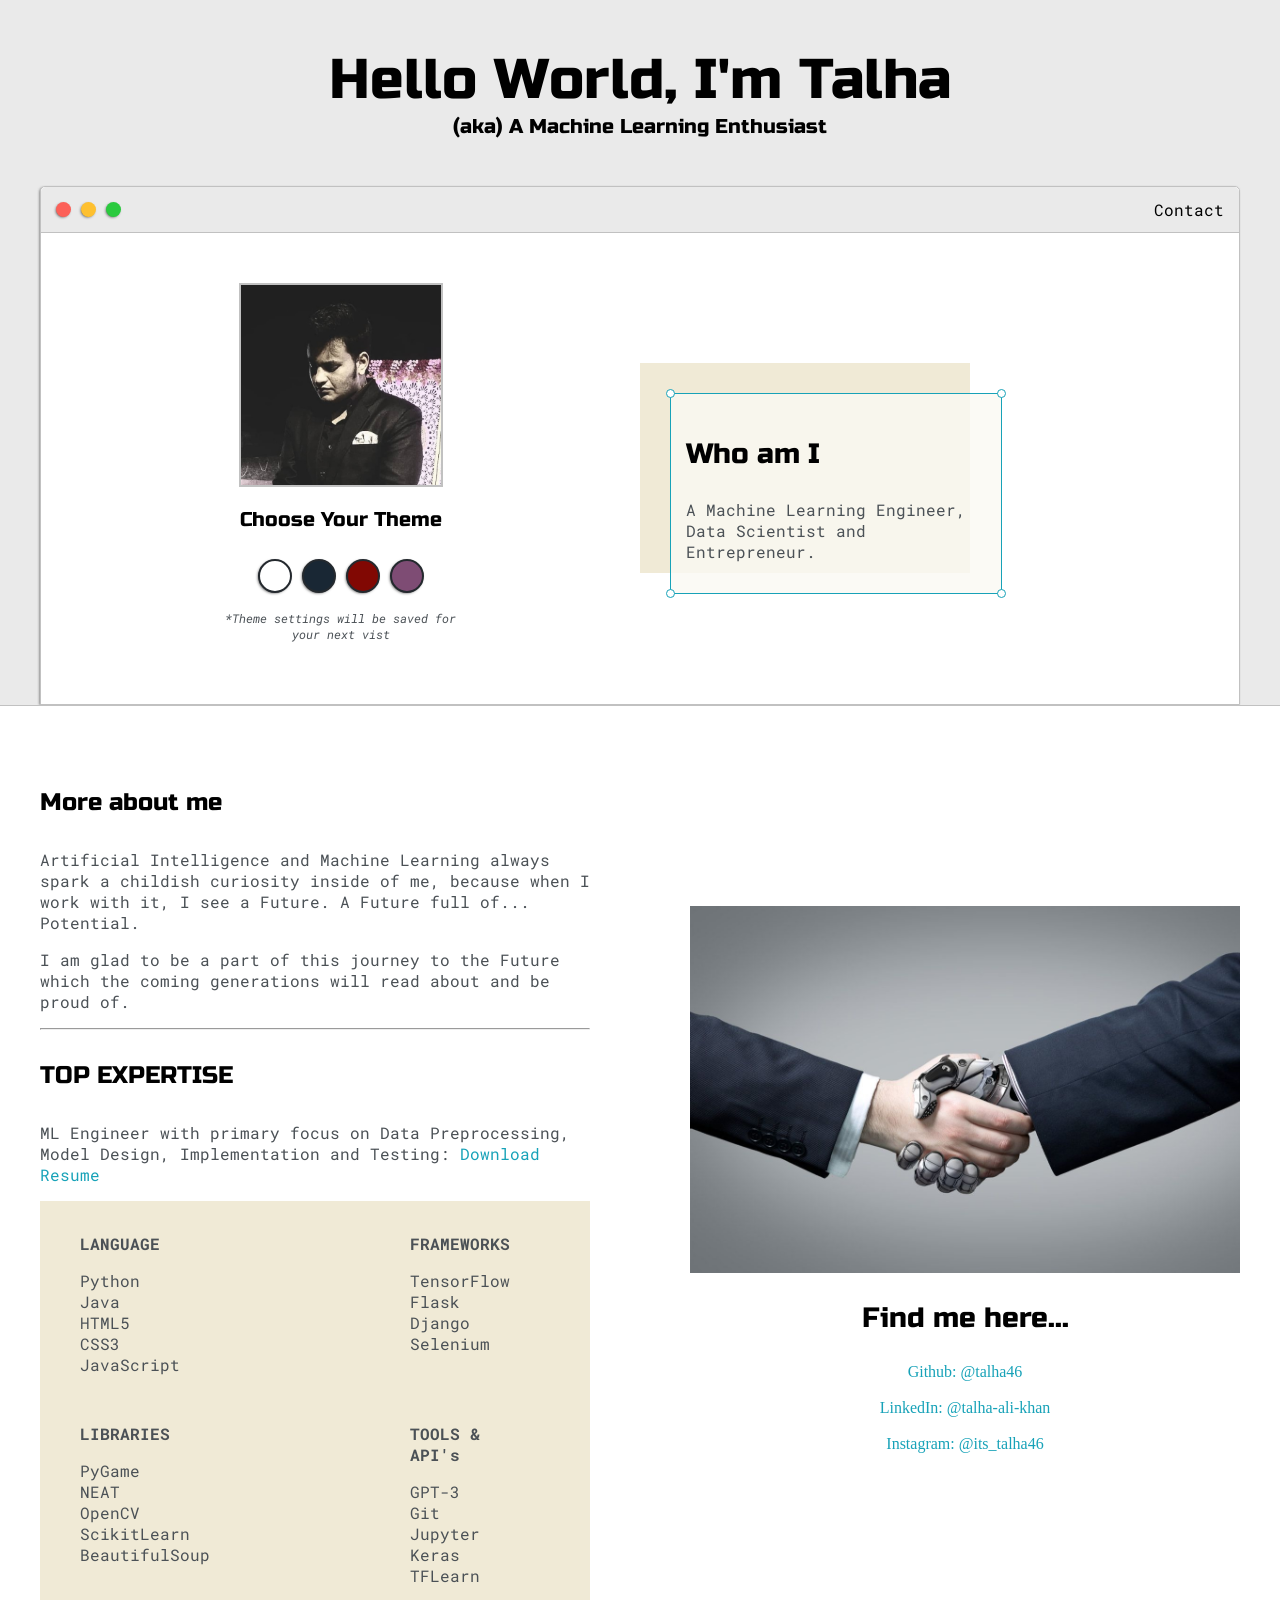
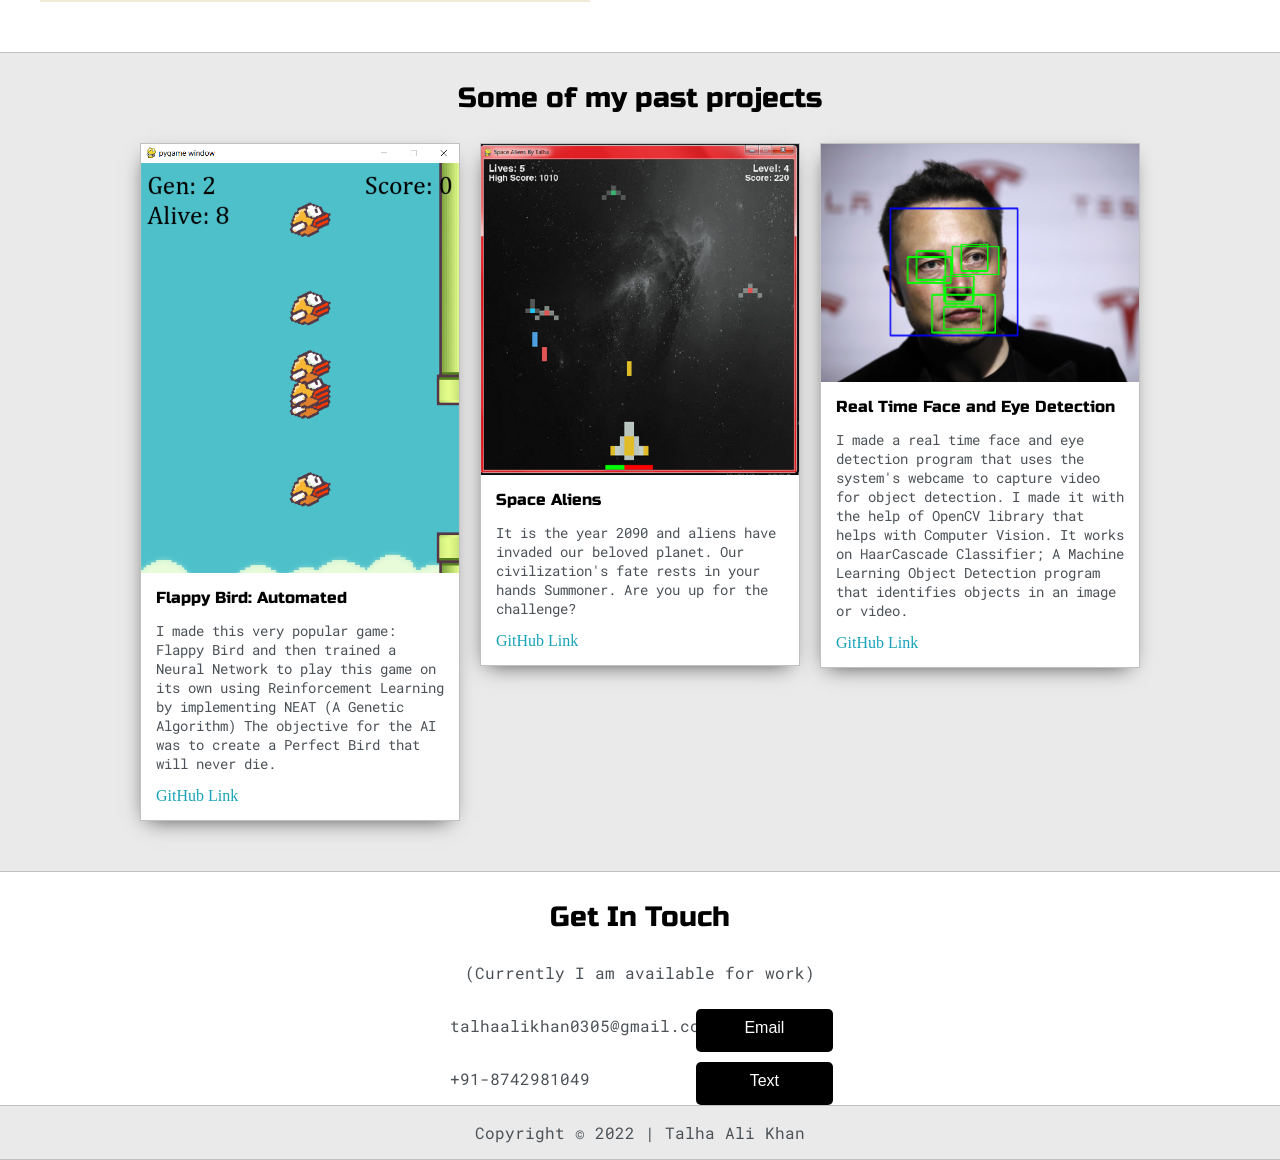
==== index.html @ c2c53c69 "Update index.html" ====
<!DOCTYPE html>
<html>
	<head>
		<title>Talha | Portfolio</title>

		<link rel="icon" href="img/profilepic2.jpeg" type="image/icon" />

		<meta
			name="viewport"
			content="width=device-width, initial-scale=1, maximum-scale=1, minimum-scale=1"
		/>

		<link
			href="https://fonts.googleapis.com/css2?family=Russo+One&display=swap"
			rel="stylesheet"
		/>

		<link
			href="https://fonts.googleapis.com/css2?family=Roboto+Mono:wght@500&family=Russo+One&display=swap"
			rel="stylesheet"
		/>

		<link rel="stylesheet" type="text/css" href="default.css" />
		<link id="theme-style" rel="stylesheet" type="text/css" href="" />
	</head>
	<body>
		<section class="s1">
			<div class="main-container">
				<div class="greeting-wrapper">
					<h1>
						Hello World, I'm Talha
						<!-- <img src="wave.gif" alt="Wave Emoji" width="22.5px" /> -->
						<div style="font-size: 20px">(aka) A Machine Learning Enthusiast</div>
					</h1>
				</div>

				<div class="intro-wrapper">
					<div class="nav-wrapper">
						<a href="index.html">
							<div class="dots-wrapper">
								<div id="dot-1" class="browser-dot"></div>
								<div id="dot-2" class="browser-dot"></div>
								<div id="dot-3" class="browser-dot"></div>
							</div>
						</a>

						<ul id="navigation">
							<li><a href="index.html#contact">Contact</a></li>
						</ul>
					</div>

					<div class="left-column">
						<img id="profile_pic" src="img/profilepic2.jpeg" />
						<h5 style="text-align: center; line-height: 0">
							Choose Your Theme
						</h5>

						<div id="theme-options-wrapper">
							<div data-mode="light" id="light-mode" class="theme-dot"></div>
							<div data-mode="blue" id="blue-mode" class="theme-dot"></div>
							<div data-mode="green" id="green-mode" class="theme-dot"></div>
							<div data-mode="purple" id="purple-mode" class="theme-dot"></div>
						</div>

						<p id="settings-note">
							*Theme settings will be saved for<br />your next vist
						</p>
					</div>

					<div class="right-column">
						<div id="preview-shadow">
							<div id="preview">
								<div id="corner-tl" class="corner"></div>
								<div id="corner-tr" class="corner"></div>
								<h3>Who am I</h3>
								<p>
									A Machine Learning Engineer, Data Scientist and Entrepreneur.
								</p>
								<div id="corner-br" class="corner"></div>
								<div id="corner-bl" class="corner"></div>
							</div>
						</div>
					</div>
				</div>
			</div>
		</section>

		<section class="s2">
			<div class="main-container">
				<div class="about-wrapper">
					<div class="about-me">
						<h4>More about me</h4>

						<p>
							Artificial Intelligence and Machine Learning always spark a childish curiosity inside of me, because when I work with it, I see a Future. A Future full of... Potential.
						</p>

						<p>
							I am glad to be a part of this journey to the Future which the coming generations will read about and be proud of.
						</p>

						<hr />

						<h4>TOP EXPERTISE</h4>

						<p>
							ML Engineer with primary focus on Data Preprocessing, Model Design, Implementation and Testing:
							<a target="_blank" href="Talha Ali Khan Resume.pdf">Download Resume</a>
						</p>

						<div id="skills">
							<ul>
								<p><b>LANGUAGE</b></p>
								<li>Python</li>
                                <li>Java</li>
                                <li>HTML5</li>
                                <li>CSS3</li>
                                <li>JavaScript</li>
							</ul>

							<br />

							<ul>
								<p><b>FRAMEWORKS</b></p>
								<li>TensorFlow</li>
                                <li>Flask</li>
                                <li>Django</li>
								<li>Selenium</li>
							</ul>

							<br />

							<ul>
								<p><b>LIBRARIES</b></p>
								<li>PyGame</li>
                                <li>NEAT</li>
                                <li>OpenCV</li>	
								<li>ScikitLearn</li>
								<li>BeautifulSoup</li>
							</ul>

							<br />

							<ul>
								<p><b>TOOLS & API's</b></p>
								<li>GPT-3</li>
								<li>Git</li>
								<li>Jupyter</li>
								<li>Keras</li>
                                <li>TFLearn</li>
							</ul>
						</div>
					</div>

					<div class="social-links">
						<img id="social_img" src="img/coverpic1.jpg" />
						<h3>Find me here...</h3>

						<a
							target="_blank"
							href="https://github.com/gorillacodes"
							>Github: @talha46</a
						>
						<br />
						<a
							target="_blank"
							href="https://www.linkedin.com/in/talha-ali-khan-b175851a1"
							>LinkedIn: @talha-ali-khan</a
						>
						<br />
						<a target="_blank" href="https://instagram.com/its_talha46"
							>Instagram: @its_talha46</a
						>
						<!-- <br />
						<a target="_blank" href="https://github.com/ahmar46"
							>Github: @ahmar46</a
						>
						<br />
						<a target="_blank" href="https://codepen.io/ahmar46"
							>CodePen: @ahmar46</a
						> -->
					</div>
				</div>
			</div>
		</section>

		<section class="s1">
			<div class="main-container">
				<h3 style="text-align: center">Some of my past projects</h3>

				<div class="post-wrapper">
					<div class="post">
						<img class="thumbnail" src="img/flappyainew.png" />
						<div class="post-preview">
							<h6 class="post-title">Flappy Bird: Automated</h6>
							<p class="post-intro">
								I made this very popular game: Flappy Bird and then trained a Neural Network to play this game
								on its own using Reinforcement Learning by implementing NEAT (A Genetic Algorithm) The objective 
								for the AI was to create a Perfect Bird that will never die.
							</p>
							<a href="https://github.com/gorillacodes/Flappy-Bird-Automated" target="_blank"
								>GitHub Link</a
							>
						</div>
					</div>

					<div>
						<div class="post">
							<img class="thumbnail" src="img/SpaceAliens.png" />
							<div class="post-preview">
								<h6 class="post-title">Space Aliens</h6>
								<p class="post-intro">
									It is the year 2090 and aliens have invaded our beloved planet. Our civilization's fate
									rests in your hands Summoner. Are you up for the challenge?
								</p>
								<a
									href="https://github.com/gorillacodes/SpaceAliens"
									target="_blank"
									>GitHub Link</a
								>
							</div>
						</div>
					</div>

					<div>
						<div>
							<div class="post">
								<img class="thumbnail" src="img/facedetect.png" />
								<div class="post-preview">
									<h6 class="post-title">Real Time Face and Eye Detection</h6>
									<p class="post-intro">
										I made a real time face and eye detection program that uses the system's webcame to capture video for object detection.
										I made it with the help of OpenCV library that helps with Computer Vision. 
										It works on HaarCascade Classifier; A Machine Learning Object Detection program that identifies 
										objects in an image or video.

									</p>
									<a href="https://github.com/gorillacodes/FaceDetection" target="_blank"
										>GitHub Link</a
									>
								</div>
							</div>
						</div>
					</div>
					<!-- <div class="post">
						<img class="thumbnail" src="images/FireGram1.png" />
						<div class="post-preview">
							<h6 class="post-title">FireGram</h6>
							<p class="post-intro">
								A photo Gallery Website created by me. Basically, it is an
								Instagram-like photo gallery app, made by using Reactjs &
								Firebase as it's backend, in which anyone can upload pictures.
							</p>
							<a href="https://firegram-proto.netlify.app" target="_blank"
								>View Project</a
							>
						</div>
					</div> -->
				</div>
			</div>
		</section>

		<section class="s2">
			<div class="main-container">
				<h3 style="text-align: center">Get In Touch</h3>
				<p class="bottom-line" style="text-align: center">
					(Currently I am available for work)
				</p>

				<!-- <form id="contact-form">
					<a name="contact"></a>

					<label>Name</label>
					<input class="input-field" type="text" name="name" />

					<label>Subject</label>
					<input class="input-field" type="text" name="subject" />

					<label>Email</label>
					<input class="input-field" type="text" name="email" />

					<label>Message</label>
					<textarea class="input-field" name="message"></textarea> 
				</form> -->
			</div>
			<div class="connects">
				<a name="contact" />
				<p id="visit-link" style="text-align: left">
					talhaalikhan0305@gmail.com
				</p>
				<a id="submit-btn" href="mailto:talhaalikhan0305@gmail.com">Email</a>

				<p id="visit-link" style="text-align: left">+91-8742981049</p>
				<a id="submit-btn2" href="tel:+91-8178637806">Text</a>
			</div>
		</section>

		<footer class="s1" id="footer">
			<p>Copyright &copy; 2022 | Talha Ali Khan</p>
		</footer>

		<script type="text/javascript" src="script.js"></script>
	</body>
</html>
---- default.css ----
:root {
	--mainColor: #eaeaea;
	--secondaryColor: #fff;

	--borderColor: #c1c1c1;

	--mainText: black;
	--secondaryText: #4b5156;

	--themeDotBorder: #24292e;

	--previewBg: rgb(251, 249, 243, 0.8);
	--previewShadow: #f0ead6;

	--buttonColor: black;
}

html,
body {
	padding: 0;
	margin: 0;
	scroll-behavior: smooth;
}

body * {
	transition: 0.3s;
}

h1,
h2,
h3,
h4,
h5,
h6,
strong {
	color: var(--mainText);
	font-family: 'Russo One', sans-serif;
	font-weight: 500;
}

p,
li,
span,
label,
input,
textarea {
	color: var(--secondaryText);
	font-family: 'Roboto Mono', monospace;
}

a {
	text-decoration: none;
	color: #17a2b8;
}

ul {
	list-style: none;
}

h1 {
	font-size: 56px;
}
h2 {
	font-size: 36px;
}
h3 {
	font-size: 28px;
}
h4 {
	font-size: 24px;
}
h5 {
	font-size: 20px;
}
h6 {
	font-size: 16px;
}

.s1 {
	background-color: var(--mainColor);
	border-bottom: 1px solid var(--borderColor);
	overflow: auto;
}

.s2 {
	background-color: var(--secondaryColor);
	border-bottom: 1px solid var(--borderColor);
	overflow: auto;
}

.main-container {
	width: 1200px;
	margin: 0 auto;
}

.greeting-wrapper {
	display: grid;
	text-align: center;
	align-content: center;
	min-height: 10em;
}

.intro-wrapper {
	background-color: var(--secondaryColor);
	border: 1px solid var(--borderColor);
	border-radius: 5px 5px 0 0;

	-webkit-box-shadow: -1px 1px 3px -1px rgba(0, 0, 0, 0.75);
	-moz-box-shadow: -1px 1px 3px -1px rgba(0, 0, 0, 0.75);
	box-shadow: -1px 1px 3px -1px rgba(0, 0, 0, 0.75);

	display: grid;
	grid-template-columns: 1fr 1fr;
	grid-template-areas:
		'nav-wrapper nav-wrapper'
		'left-column right-column';
}

.nav-wrapper {
	border-radius: 5px 5px 0 0;
	grid-area: nav-wrapper;
	border-bottom: 1px solid var(--borderColor);
	display: flex;
	justify-content: space-between;
	align-items: center;
	background-color: var(--mainColor);
}

#navigation a {
	color: var(--mainText);
}

#navigation {
	margin: 0;
	padding: 10px;
}

#navigation li {
	display: inline-block;
	margin-right: 5px;
	margin-left: 5px;
}

.dots-wrapper {
	display: flex;
	padding: 10px;
}

#dot-1 {
	background-color: #fc6058;
}

#dot-2 {
	background-color: #fec02f;
}

#dot-3 {
	background-color: #2aca3e;
}

.browser-dot {
	background-color: black;
	height: 15px;
	width: 15px;
	border-radius: 50%;
	margin: 5px;

	-webkit-box-shadow: -1px 1px 3px -1px rgba(0, 0, 0, 0.75);
	-moz-box-shadow: -1px 1px 3px -1px rgba(0, 0, 0, 0.75);
	box-shadow: -1px 1px 3px -1px rgba(0, 0, 0, 0.75);
}

.left-column {
	grid-area: left-column;
	padding-top: 50px;
	padding-bottom: 50px;
}

#profile_pic {
	display: block;
	margin: 0 auto;

	height: 200px;
	width: 200px;
	object-fit: cover;
	border: 2px solid var(--borderColor);
}

#theme-options-wrapper {
	display: flex;
	justify-content: center;
}

.theme-dot {
	height: 30px;
	width: 30px;
	background-color: black;
	border-radius: 50%;

	margin: 5px;
	border: 2px solid var(--themeDotBorder);

	-webkit-box-shadow: -1px 1px 3px -1px rgba(0, 0, 0, 0.75);
	-moz-box-shadow: -1px 1px 3px -1px rgba(0, 0, 0, 0.75);
	box-shadow: -1px 1px 3px -1px rgba(0, 0, 0, 0.75);

	cursor: pointer;
}

.theme-dot:hover {
	border-width: 5px;
}

#light-mode {
	background-color: #fff;
}

#blue-mode {
	background-color: #192734;
}

#green-mode {
	background-color: #810803;
}

#purple-mode {
	background-color: #7e4c74;
}

#settings-note {
	font-size: 12px;
	font-style: italic;
	text-align: center;
}

.right-column {
	grid-area: right-column;
	display: grid;
	align-content: center;

	padding-top: 50px;
	padding-bottom: 50px;
}

#preview-shadow {
	background-color: var(--previewShadow);
	max-width: 300px;
	height: 180px;
	padding-left: 30px;
	padding-top: 30px;
}

#preview {
	width: 300px;
	border: 1.5px solid #17a2b8;
	background-color: var(--previewBg);
	padding: 15px;
	position: relative;
}

.corner {
	width: 7px;
	height: 7px;
	border-radius: 50%;
	border: 1.5px solid #17a2b8;
	background-color: #fff;
	position: absolute;
}

#corner-tl {
	top: -5px;
	left: -5px;
}

#corner-tr {
	top: -5px;
	right: -5px;
}

#corner-br {
	bottom: -5px;
	right: -5px;
}

#corner-bl {
	bottom: -5px;
	left: -5px;
}

.about-wrapper {
	display: grid;
	grid-template-columns: repeat(auto-fit, minmax(320px, 1fr));
	padding-bottom: 50px;
	padding-top: 50px;
	gap: 100px;
}

#skills {
	display: grid;
	grid-template-columns: 0.5fr 2fr 1fr 1fr;
	justify-items: start;
	background-color: var(--previewShadow);
}

.social-links {
	display: grid;
	align-content: center;
	text-align: center;
}

#social_img {
	width: 100%;
}

.post-wrapper {
	display: grid;
	grid-template-columns: repeat(auto-fit, 320px);
	gap: 20px;
	justify-content: center;
	padding-bottom: 50px;
}

.post {
	border: 1px solid var(--borderColor);
	-webkit-box-shadow: -2px 7px 21px -9px rgba(0, 0, 0, 0.75);
	-moz-box-shadow: -2px 7px 21px -9px rgba(0, 0, 0, 0.75);
	box-shadow: -2px 7px 21px -9px rgba(0, 0, 0, 0.75);
}

.thumbnail {
	display: block;
	width: 100%;
	height: 100%%;
	object-fit: cover;
}

.post-preview {
	background-color: #fff;
	padding: 15px;
}

.post-title {
	color: black;
	margin: 0;
}

.post-intro {
	color: #4b5156;
	font-size: 14px;
}

#contact-form {
	display: block;
	max-width: 600px;
	margin: 0 auto;
	border: 1px solid var(--borderColor);
	padding: 15px;
	border-radius: 5px;
	background-color: var(--mainColor);
	margin-bottom: 50px;
}

#contact-form label {
	line-height: 2.7em;
}

#contact-form textarea {
	min-height: 100px;
	font-size: 14px;
}

.input-field {
	width: 100%;
	padding-top: 10px;
	padding-bottom: 10px;
	background-color: var(--secondaryColor);
	border-radius: 5px;
	border: 1px solid var(--borderColor);
	font-size: 14px;
}

#visit-link {
	position: relative;
	float: center;
	left: 450px;
}

.connects {
	display: grid;
	grid-template-columns: 2fr 2fr;
	grid-column-gap: 7em;
	justify-self: center;
}

#submit-btn {
	margin-top: 10px;
	width: 20%;
	padding: 10px 10px 10px 10px;
	color: #fff;
	text-align: center;
	background-color: var(--buttonColor);
	border: none;
	font-family: 'ruso one', sans-serif;
	border-radius: 5px;
	position: relative;
	float: right;
}

#submit-btn2 {
	margin-top: 10px;
	width: 20%;
	padding: 10px 10px 10px 10px;
	color: #fff;
	text-align: center;
	background-color: var(--buttonColor);
	border: none;
	position: relative;
	float: right;
	font-family: 'ruso one', sans-serif;
	border-radius: 5px;
}

#submit-btn:hover {
	background-color: dimgray;
}

#submit-btn2:hover {
	background-color: dimgray;
}

#footer {
	text-align: center;
}

@media screen and (max-width: 1200px) {
	.main-container {
		width: 95%;
	}

	#skills ul p {
		font-size: 10px;
	}

	#visit-link {
		position: relative;
		left: 0px;
		font-size: 13px;
	}
}

@media screen and (max-width: 800px) {
	.intro-wrapper {
		grid-template-columns: 1fr;
		grid-template-areas:
			'nav-wrapper'
			'left-column'
			'right-column';
	}

	.connects {
		grid-template-columns: 1fr;
		justify-content: center;
		margin-left: 20px;
	}

	.right-column {
		justify-content: center;
	}

	#visit-link {
		position: relative;
		left: 0px;
		font-size: 13px;
	}

	#skills ul p {
		font-size: 10px;
	}
}

@media screen and (max-width: 400px) {
	#preview-shadow {
		max-width: 280px;
		height: 180px;
		padding-left: 10px;
		padding-top: 10px;
	}

	#preview {
		width: 280px;
	}
}
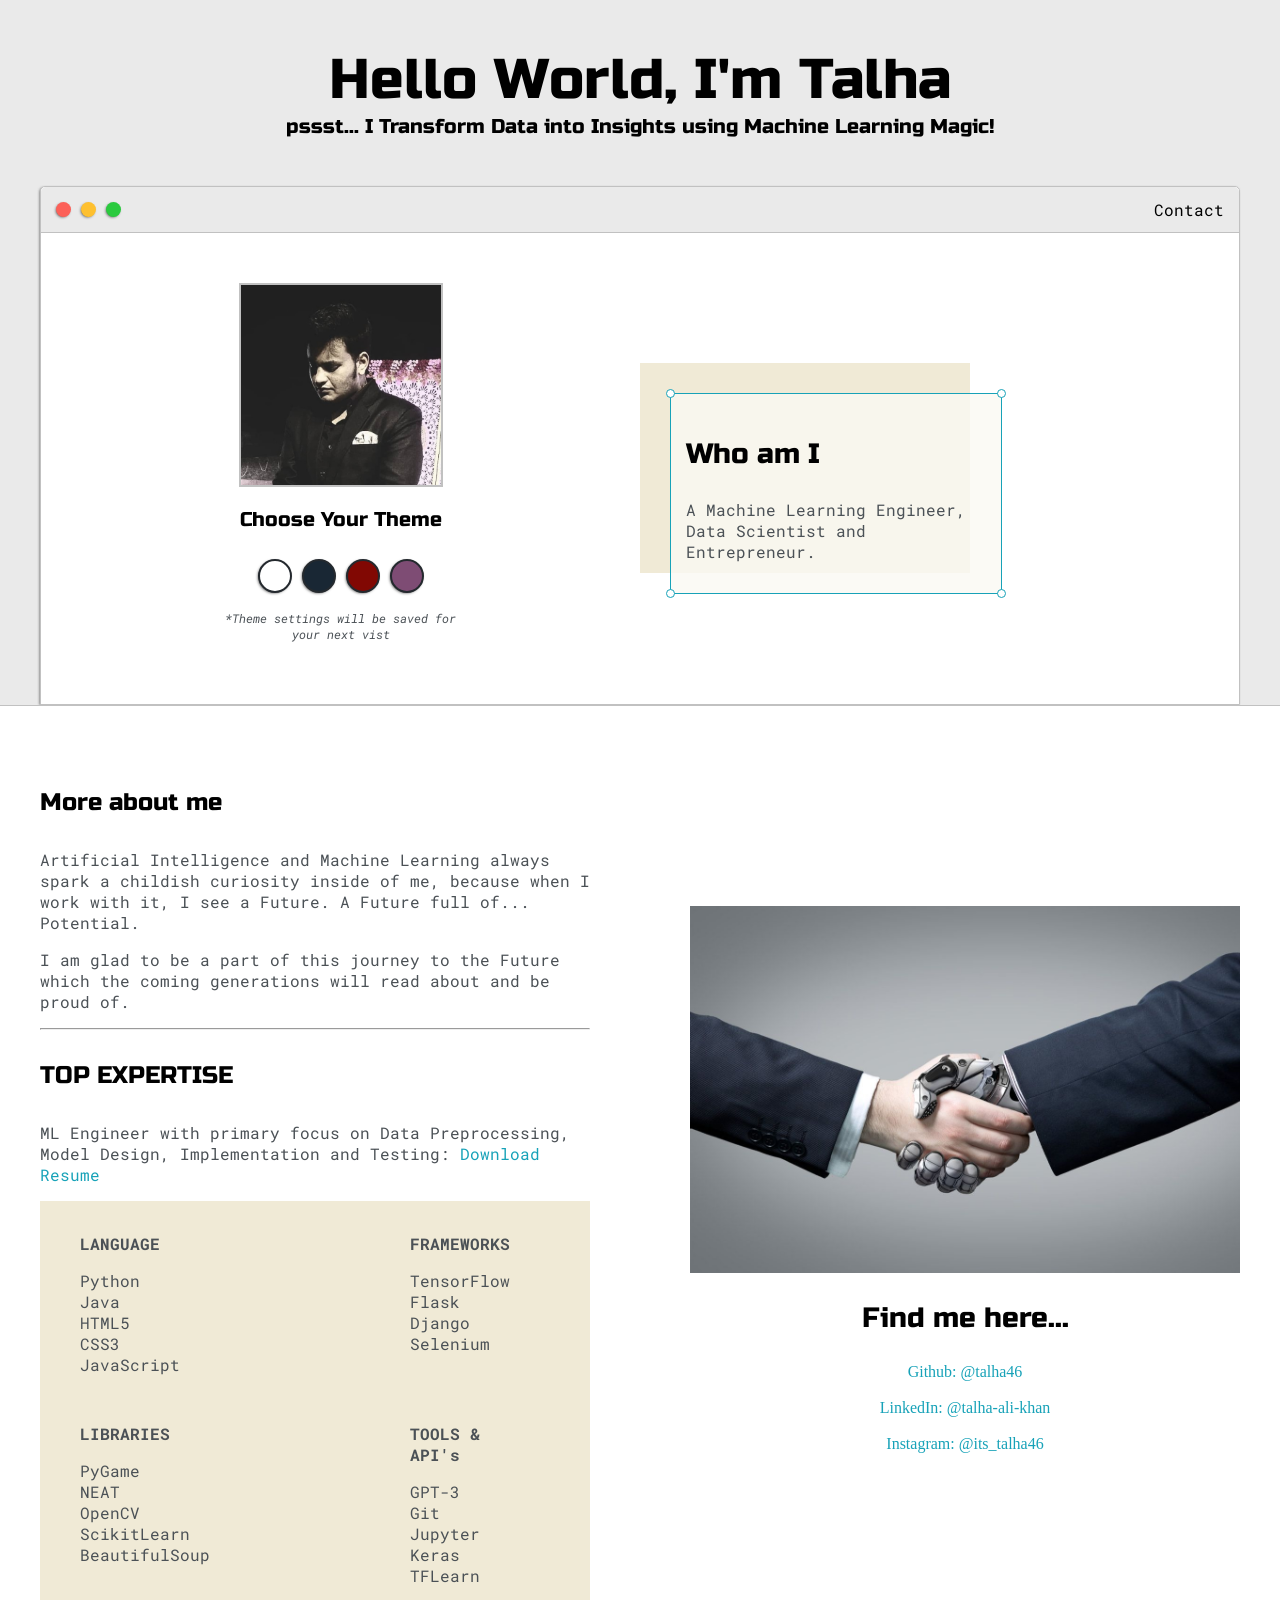
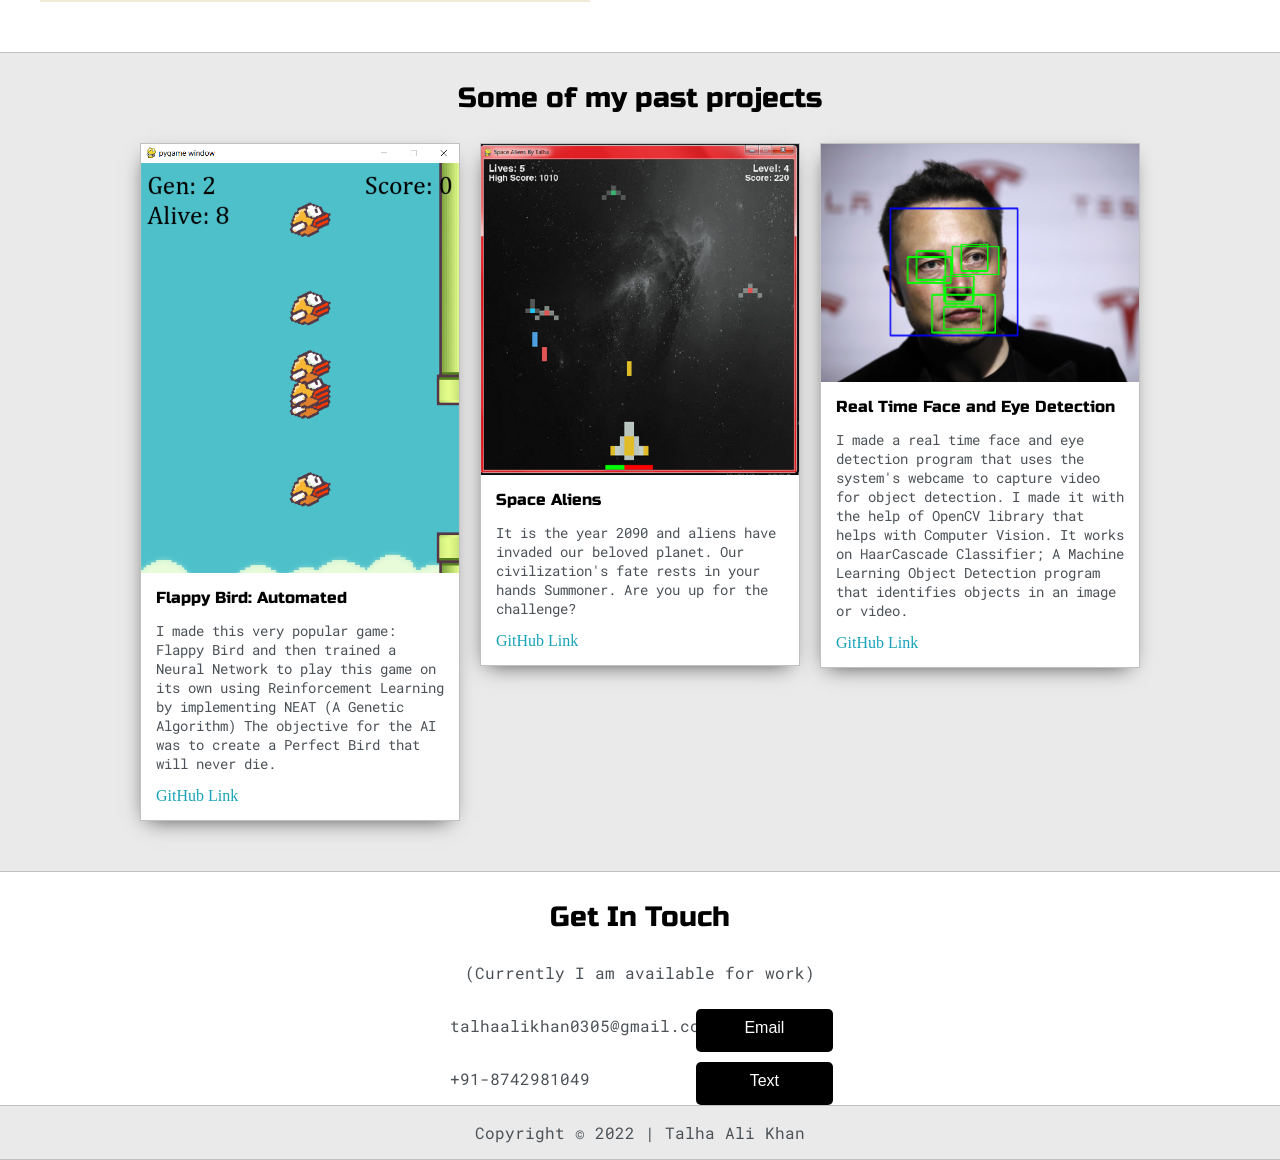
==== commit ab08aa42: "Update index.html" ====
--- a/index.html
+++ b/index.html
@@ -30,7 +30,7 @@
 					<h1>
 						Hello World, I'm Talha
 						<!-- <img src="wave.gif" alt="Wave Emoji" width="22.5px" /> -->
-						<div style="font-size: 20px">(aka) A Machine Learning Enthusiast</div>
+						<div style="font-size: 20px">pssst... I Transform Data into Insights using Machine Learning Magic!</div>
 					</h1>
 				</div>
 
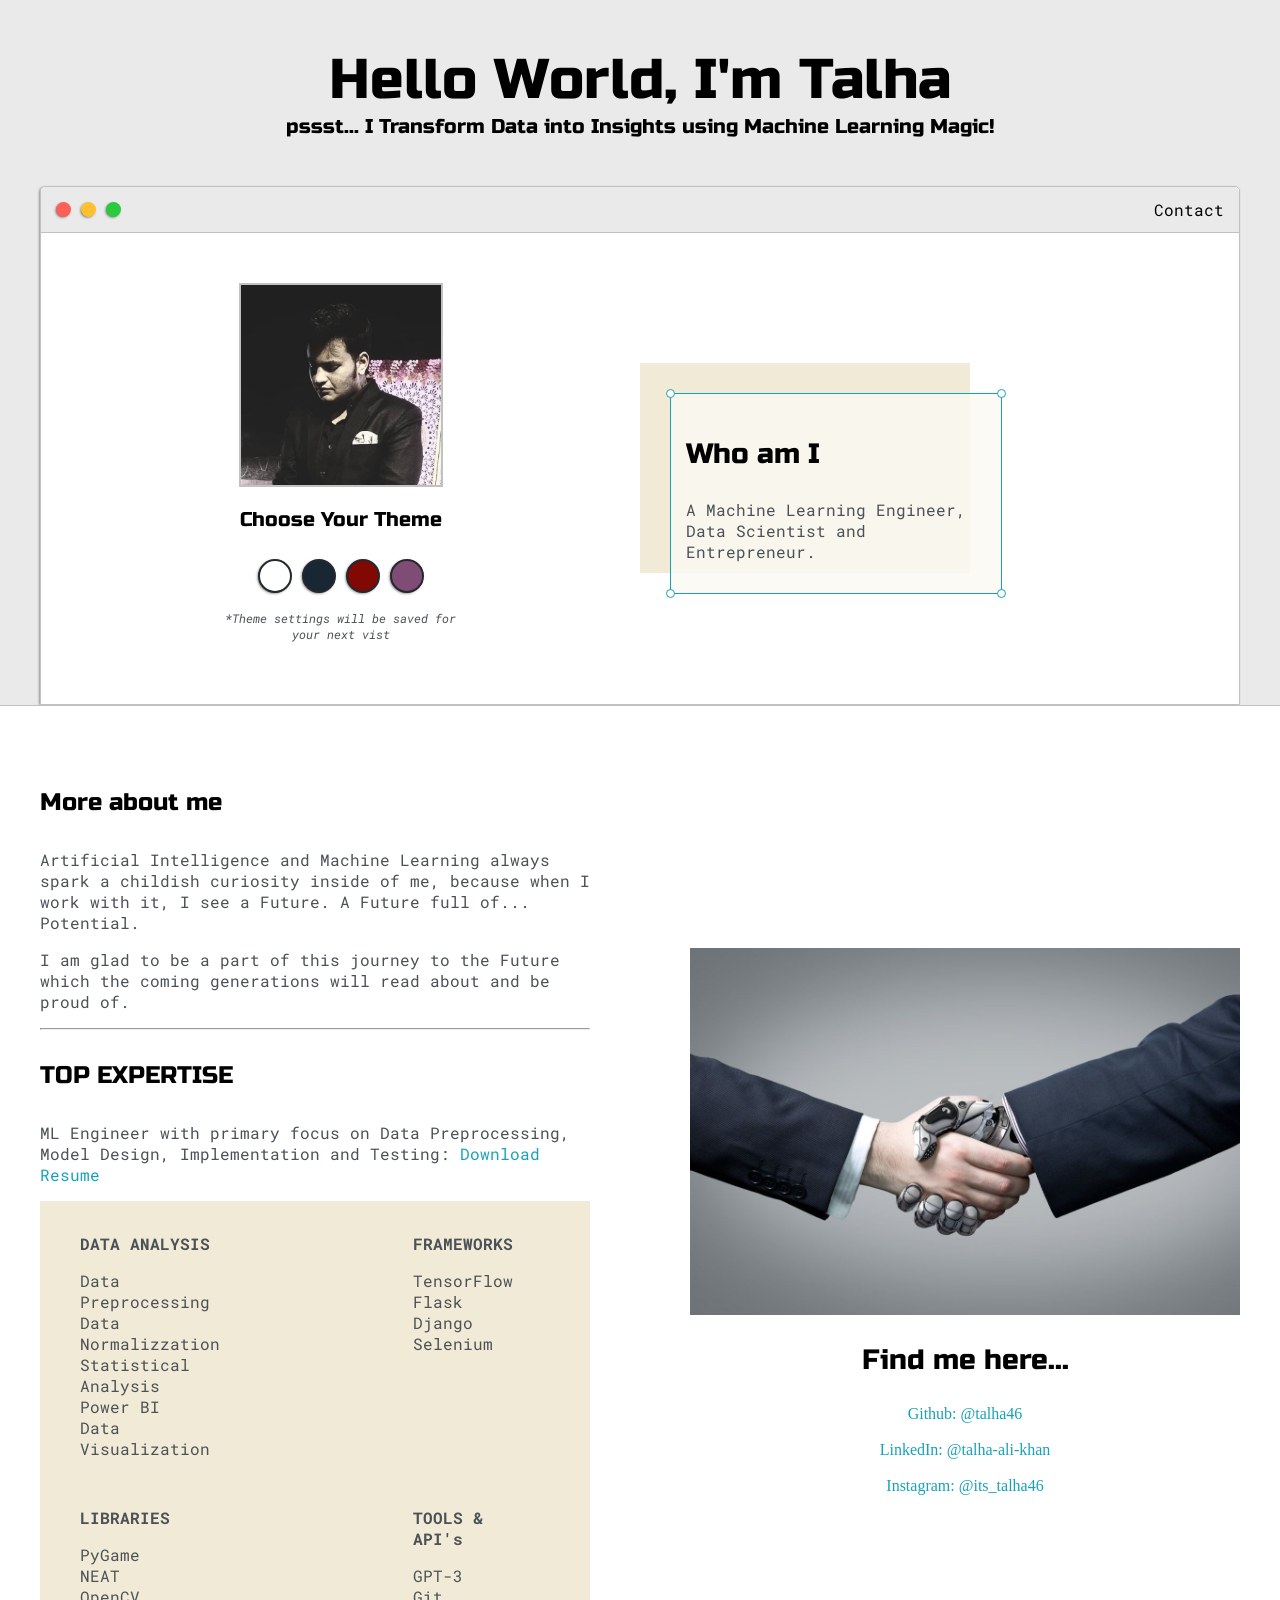
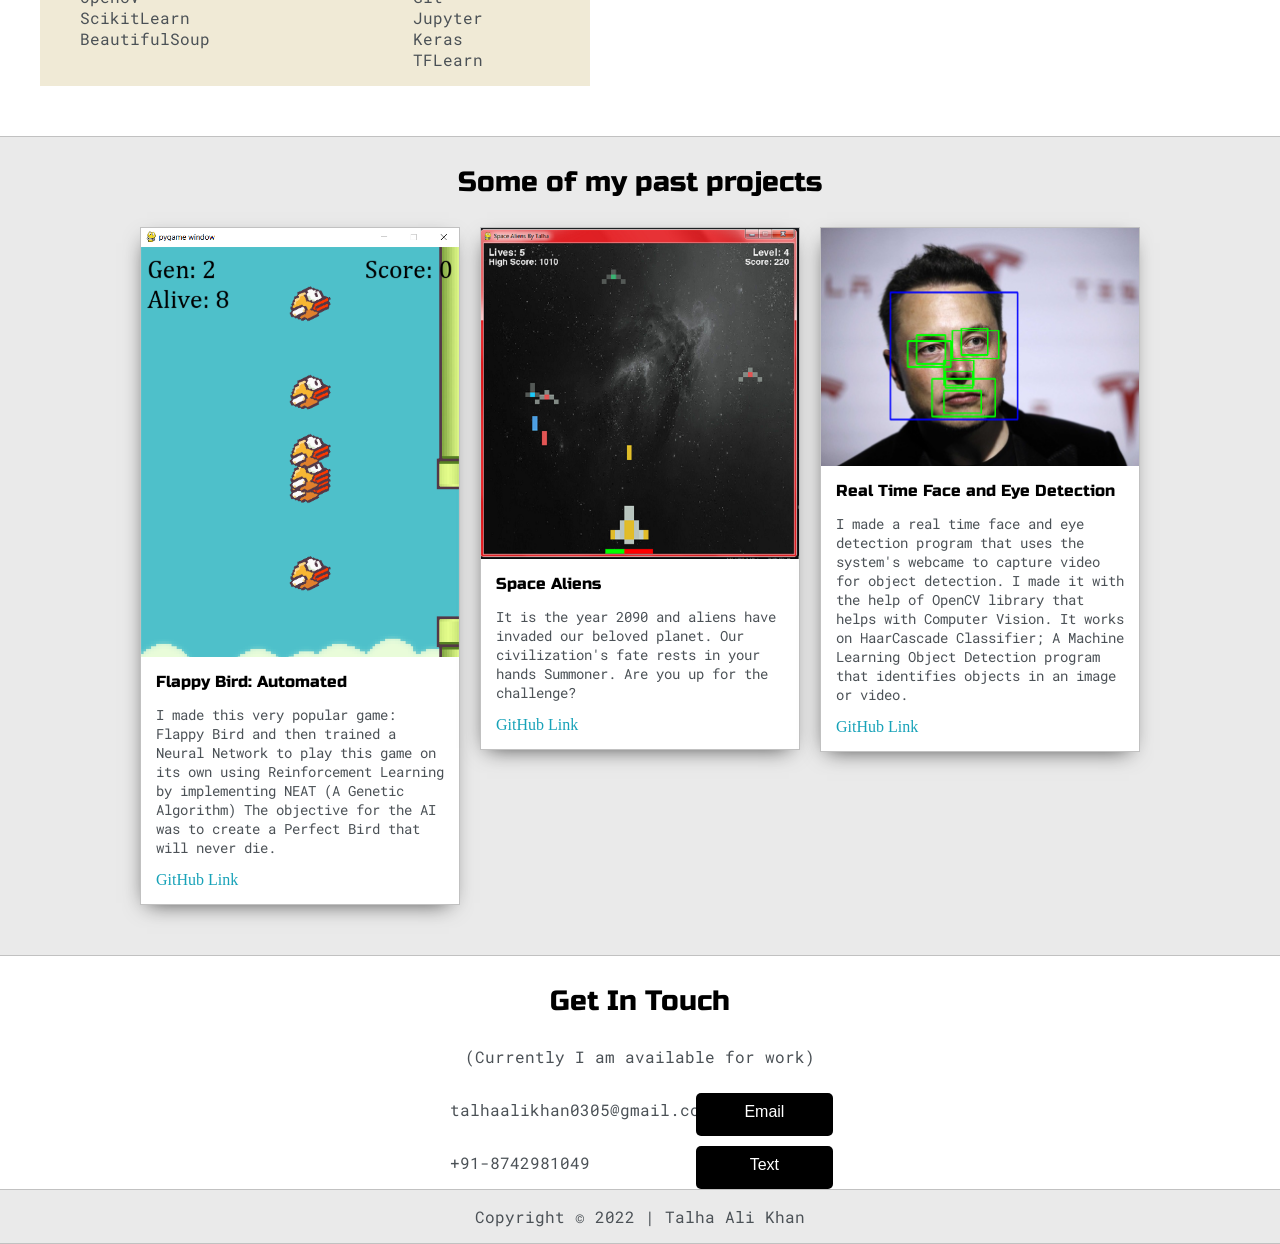
==== commit 055203ee: "Update index.html" ====
--- a/index.html
+++ b/index.html
@@ -110,12 +110,12 @@
 
 						<div id="skills">
 							<ul>
-								<p><b>LANGUAGE</b></p>
-								<li>Python</li>
-                                <li>Java</li>
-                                <li>HTML5</li>
-                                <li>CSS3</li>
-                                <li>JavaScript</li>
+								<p><b>DATA ANALYSIS</b></p>
+								<li>Data Preprocessing</li>
+                                <li>Data Normalizzation</li>
+                                <li>Statistical Analysis</li>
+                                <li>Power BI</li>
+                                <li>Data Visualization</li>
 							</ul>
 
 							<br />
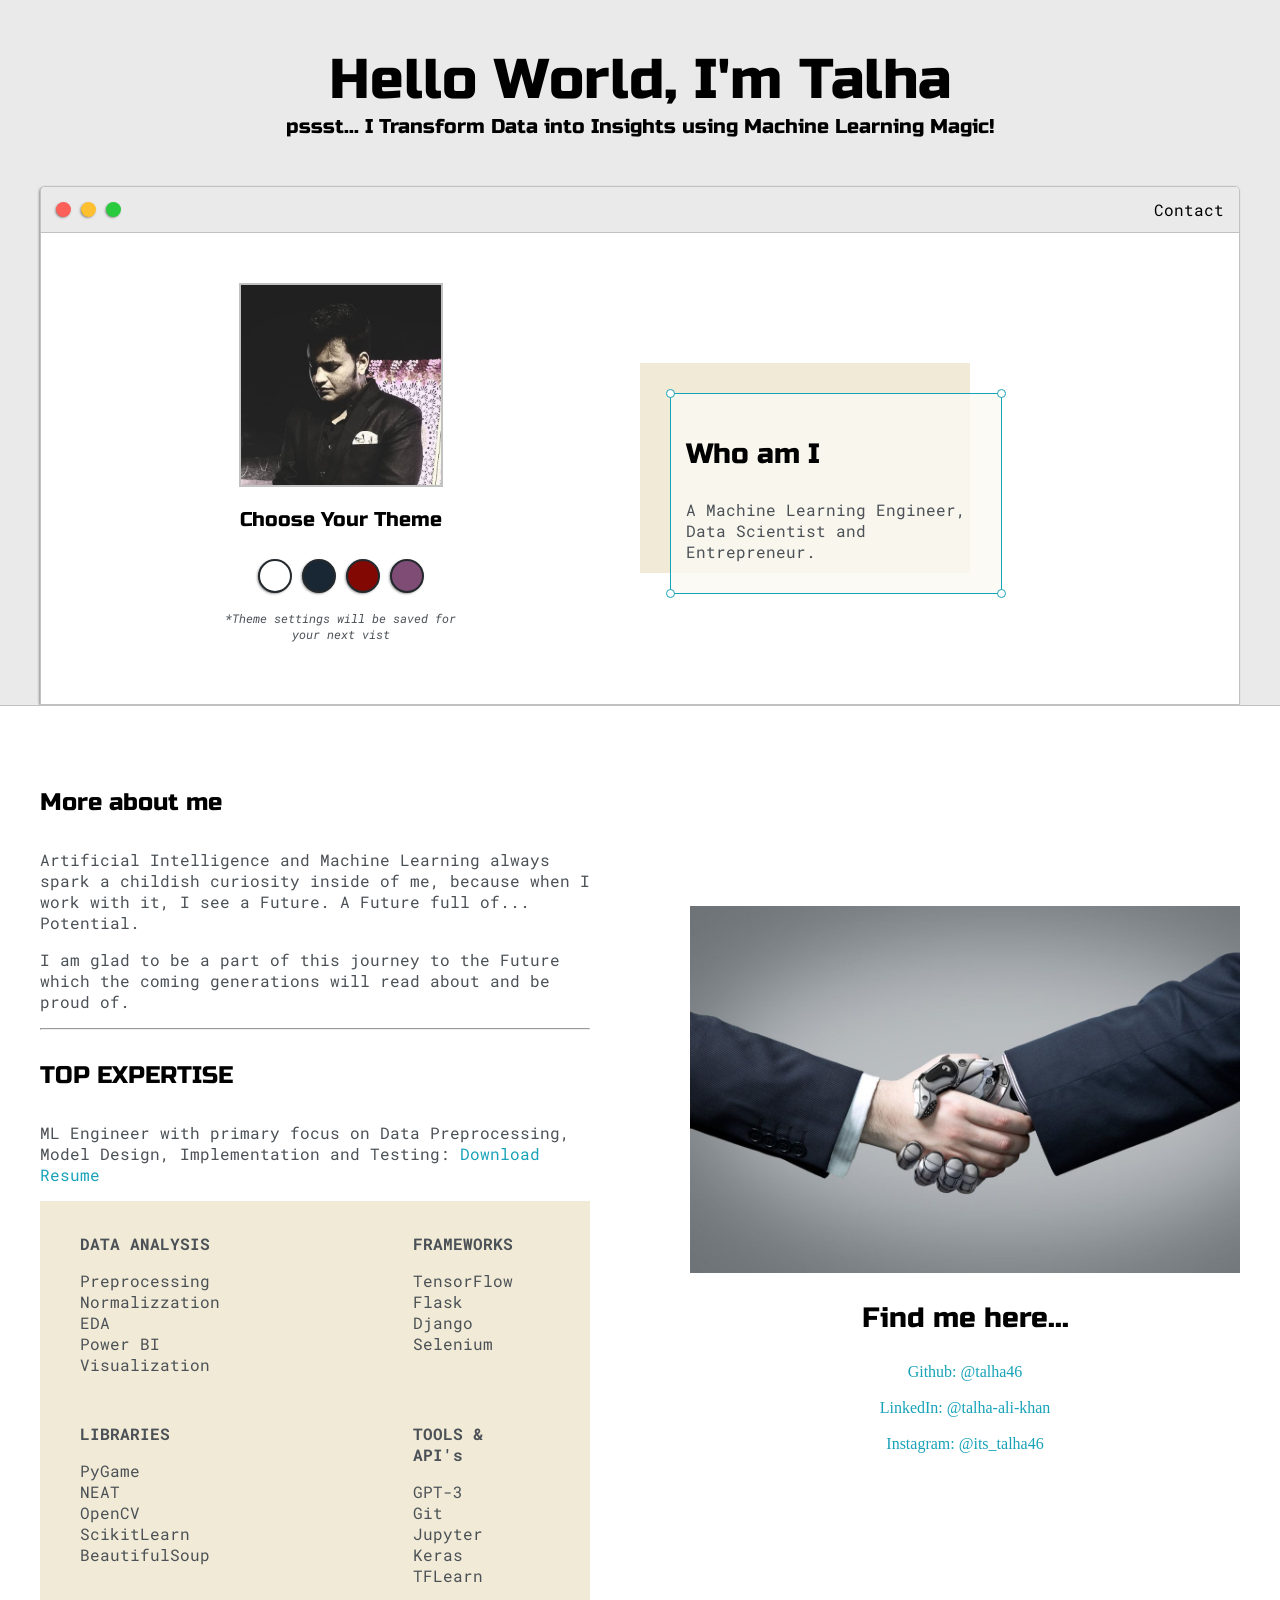
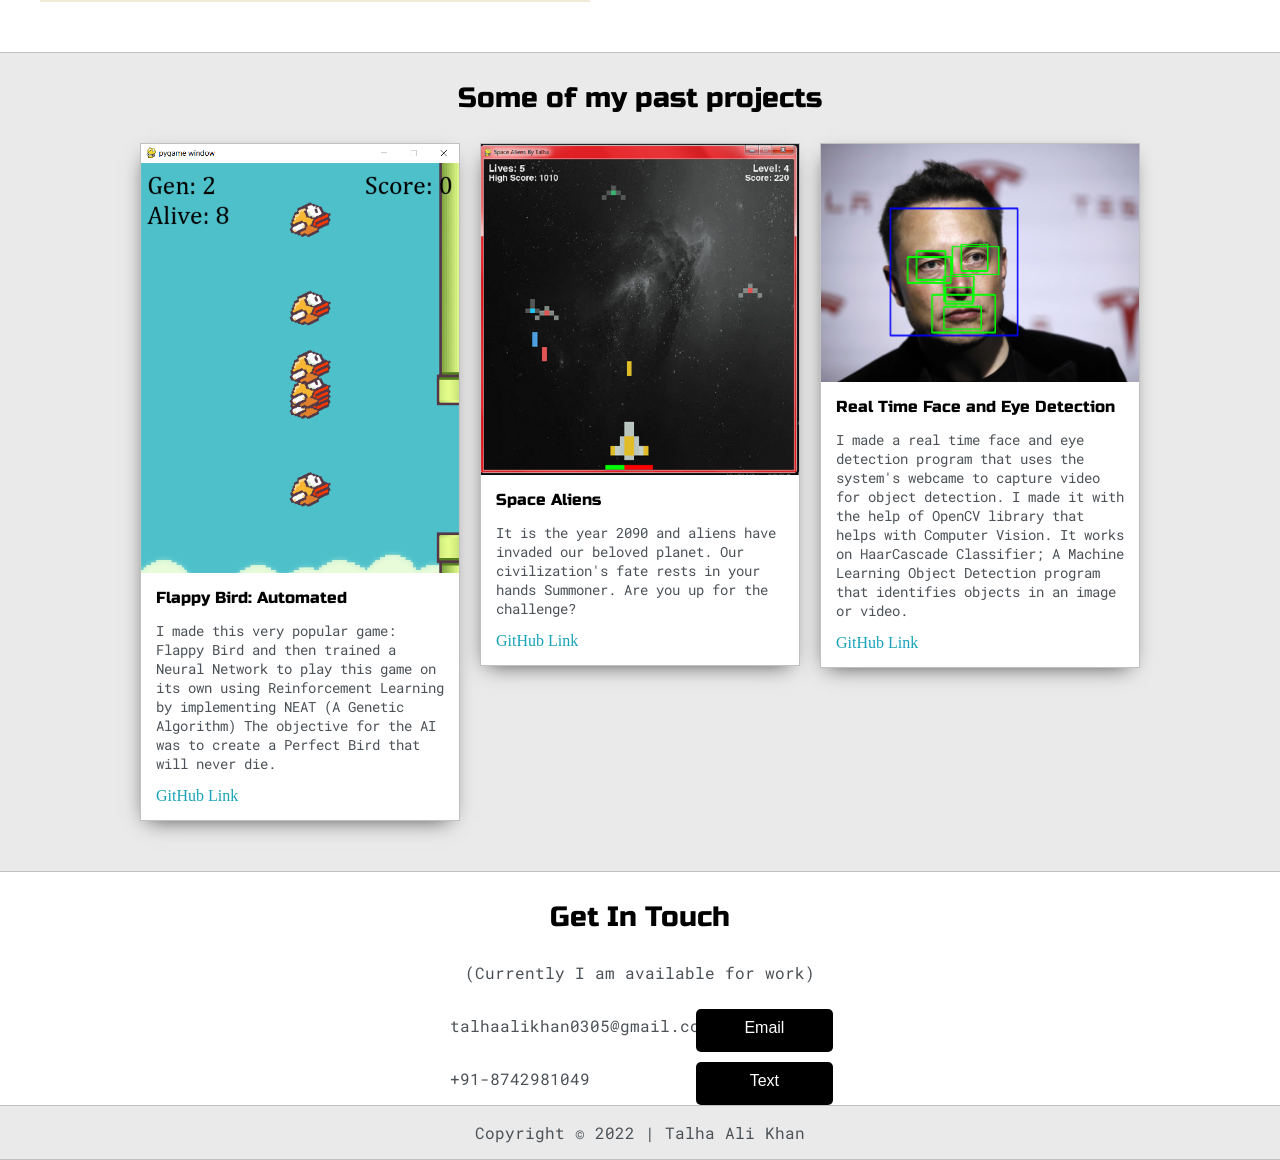
==== commit b5833978: "Update index.html" ====
--- a/index.html
+++ b/index.html
@@ -111,11 +111,11 @@
 						<div id="skills">
 							<ul>
 								<p><b>DATA ANALYSIS</b></p>
-								<li>Data Preprocessing</li>
-                                <li>Data Normalizzation</li>
-                                <li>Statistical Analysis</li>
+								<li>Preprocessing</li>
+                                <li>Normalizzation</li>
+                                <li>EDA</li>
                                 <li>Power BI</li>
-                                <li>Data Visualization</li>
+                                <li>Visualization</li>
 							</ul>
 
 							<br />
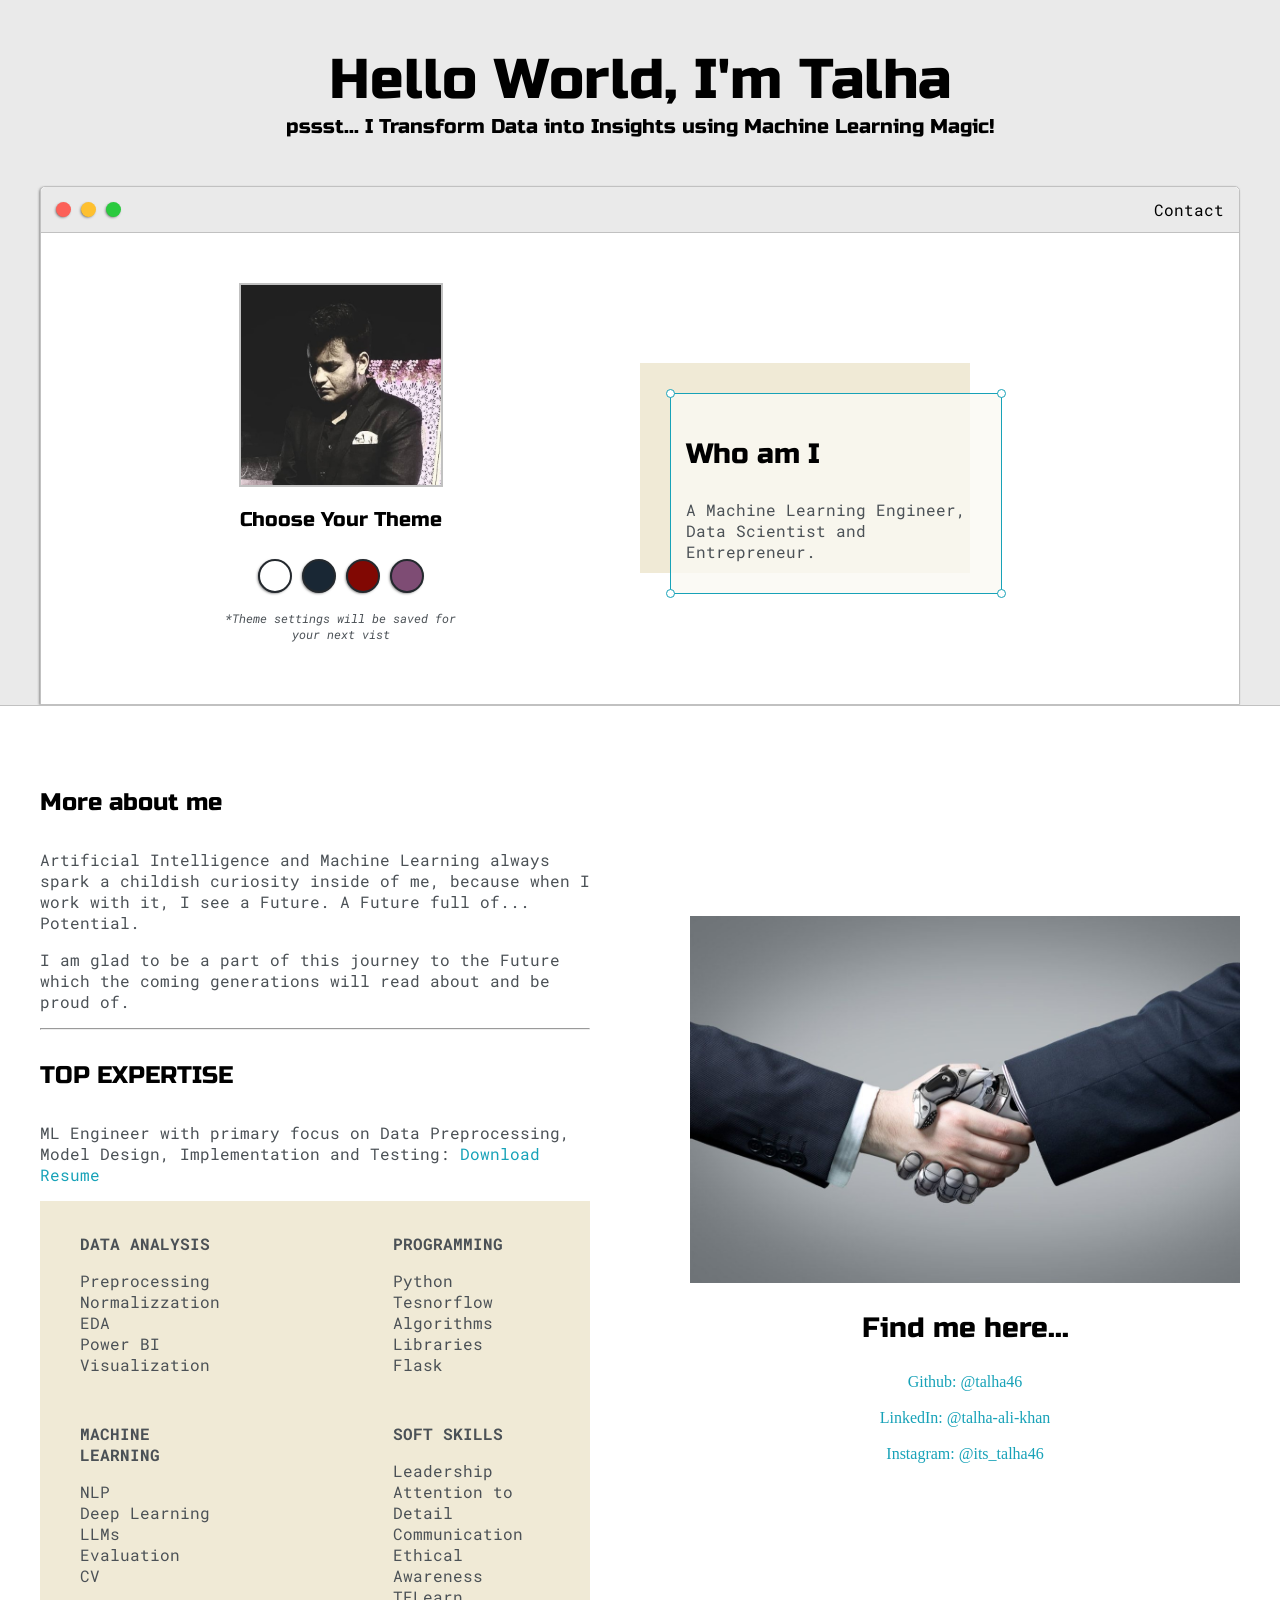
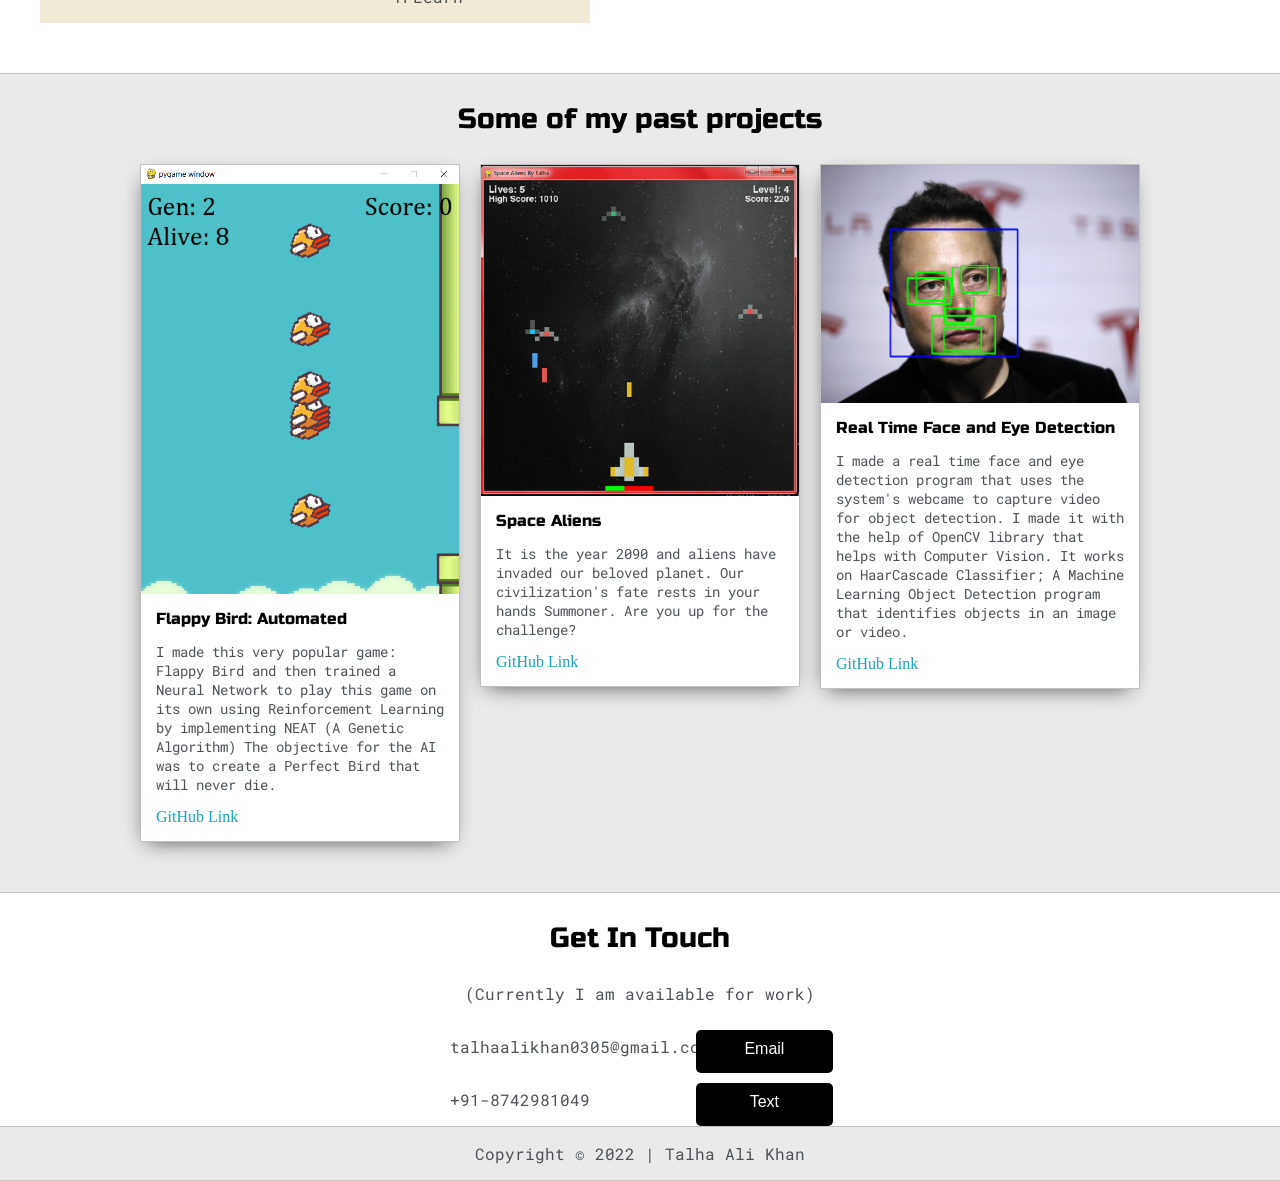
==== commit ca4198f6: "Update index.html" ====
--- a/index.html
+++ b/index.html
@@ -121,32 +121,33 @@
 							<br />
 
 							<ul>
-								<p><b>FRAMEWORKS</b></p>
-								<li>TensorFlow</li>
-                                <li>Flask</li>
-                                <li>Django</li>
-								<li>Selenium</li>
+								<p><b>PROGRAMMING</b></p>
+								<li>Python</li>
+                                <li>Tesnorflow</li>
+                                <li>Algorithms</li>
+								<li>Libraries</li>
+								<li>Flask</li>
 							</ul>
 
 							<br />
 
 							<ul>
-								<p><b>LIBRARIES</b></p>
-								<li>PyGame</li>
-                                <li>NEAT</li>
-                                <li>OpenCV</li>	
-								<li>ScikitLearn</li>
-								<li>BeautifulSoup</li>
+								<p><b>MACHINE LEARNING</b></p>
+								<li>NLP</li>
+                                <li>Deep Learning</li>
+                                <li>LLMs</li>	
+								<li>Evaluation</li>
+								<li>CV</li>
 							</ul>
 
 							<br />
 
 							<ul>
-								<p><b>TOOLS & API's</b></p>
-								<li>GPT-3</li>
-								<li>Git</li>
-								<li>Jupyter</li>
-								<li>Keras</li>
+								<p><b>SOFT SKILLS</b></p>
+								<li>Leadership</li>
+								<li>Attention to Detail</li>
+								<li>Communication</li>
+								<li>Ethical Awareness</li>
                                 <li>TFLearn</li>
 							</ul>
 						</div>
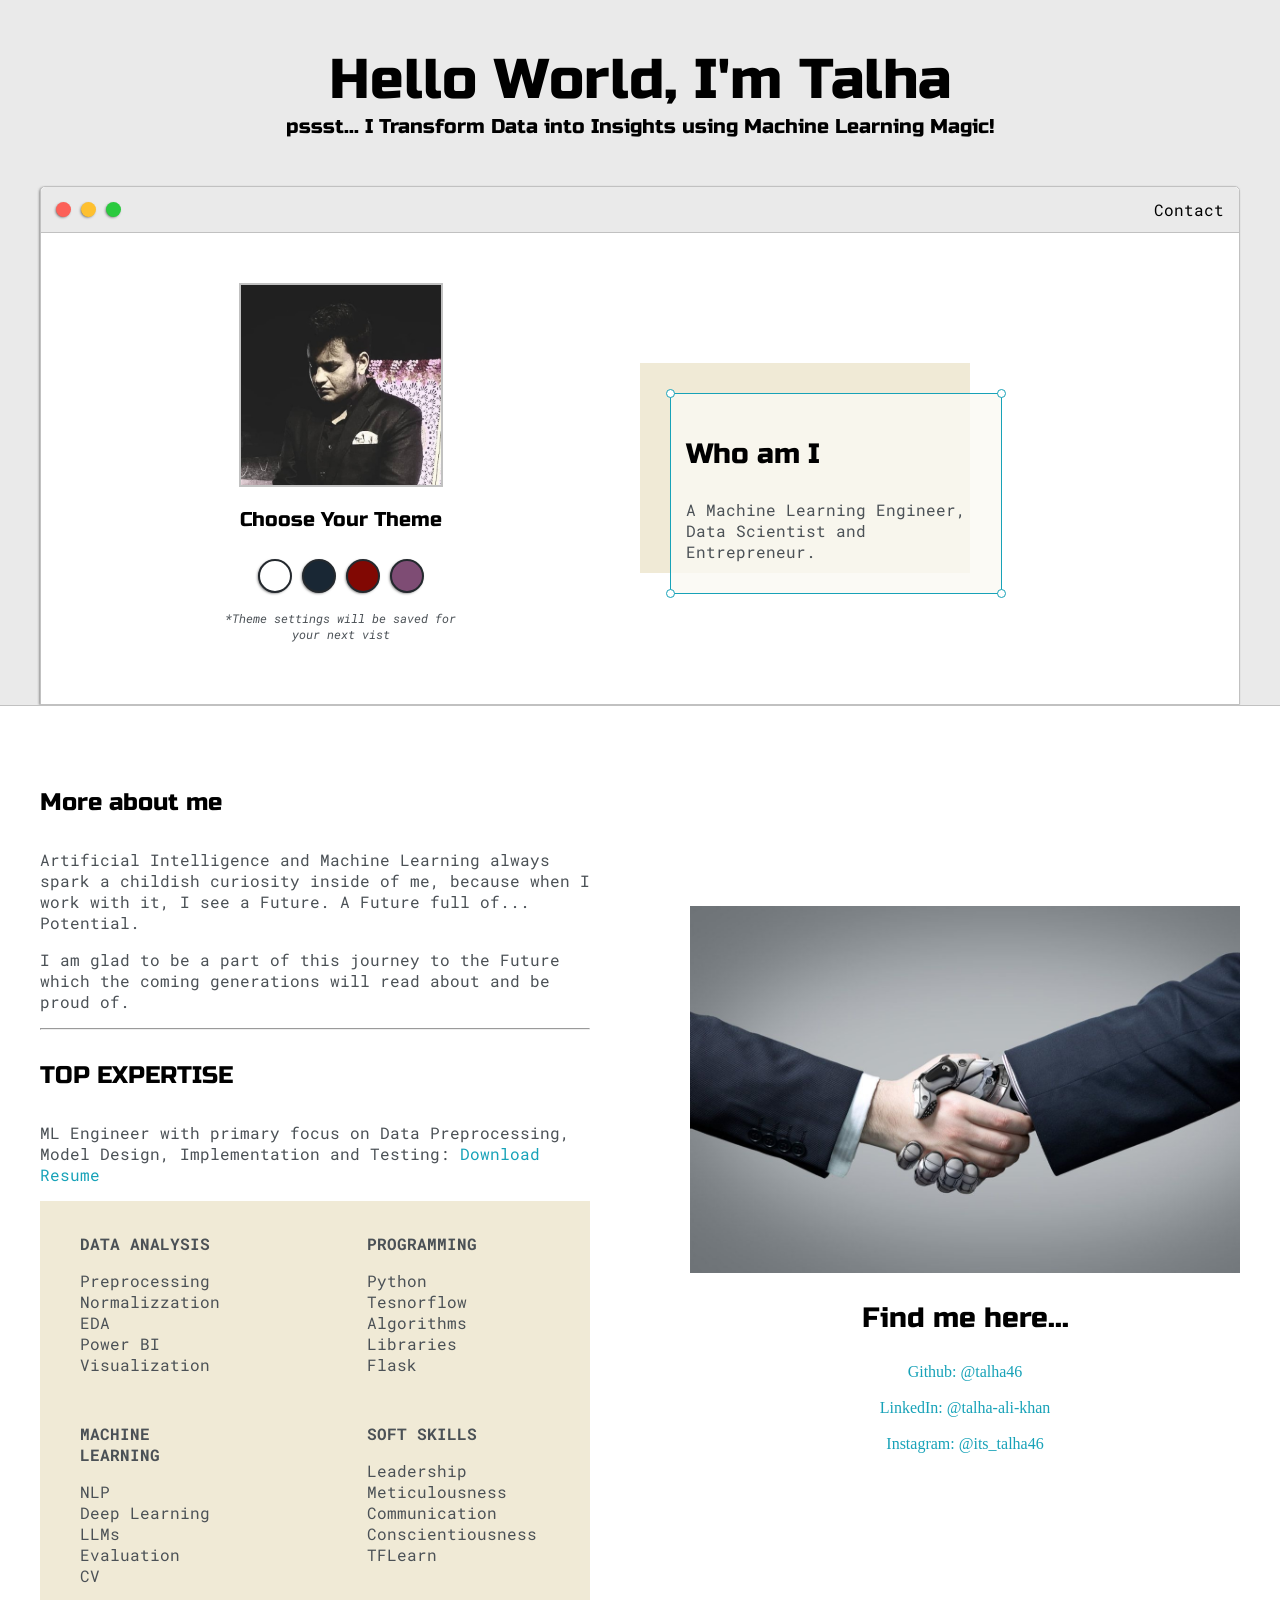
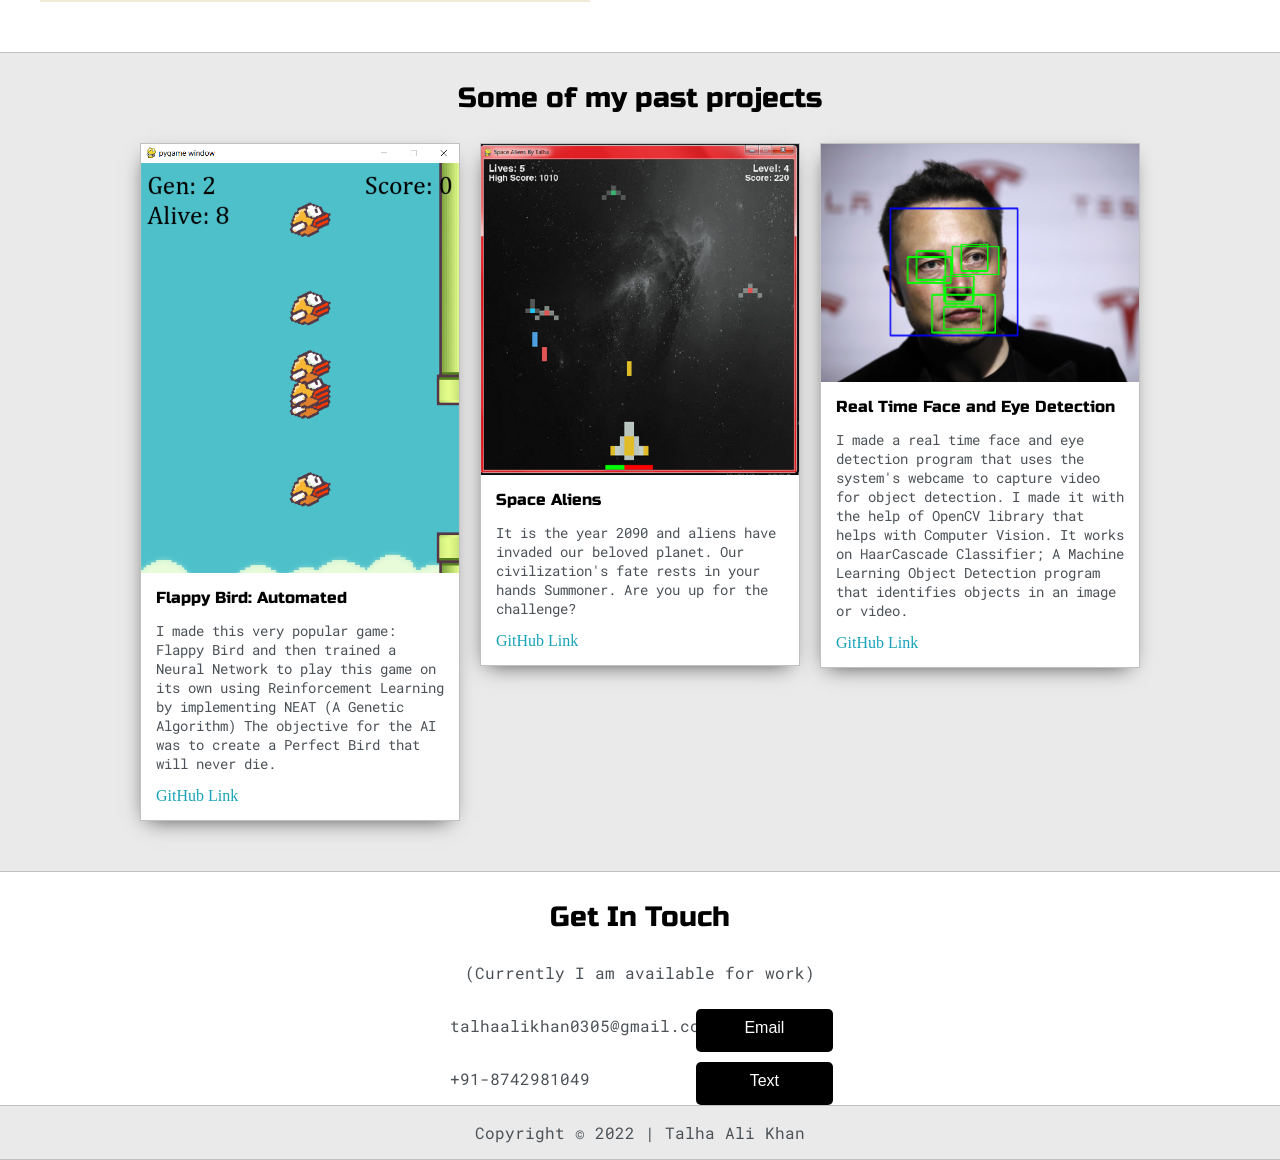
==== commit d81963bb: "Update index.html" ====
--- a/index.html
+++ b/index.html
@@ -145,9 +145,9 @@
 							<ul>
 								<p><b>SOFT SKILLS</b></p>
 								<li>Leadership</li>
-								<li>Attention to Detail</li>
+								<li>Meticulousness</li>
 								<li>Communication</li>
-								<li>Ethical Awareness</li>
+								<li>Conscientiousness</li>
                                 <li>TFLearn</li>
 							</ul>
 						</div>
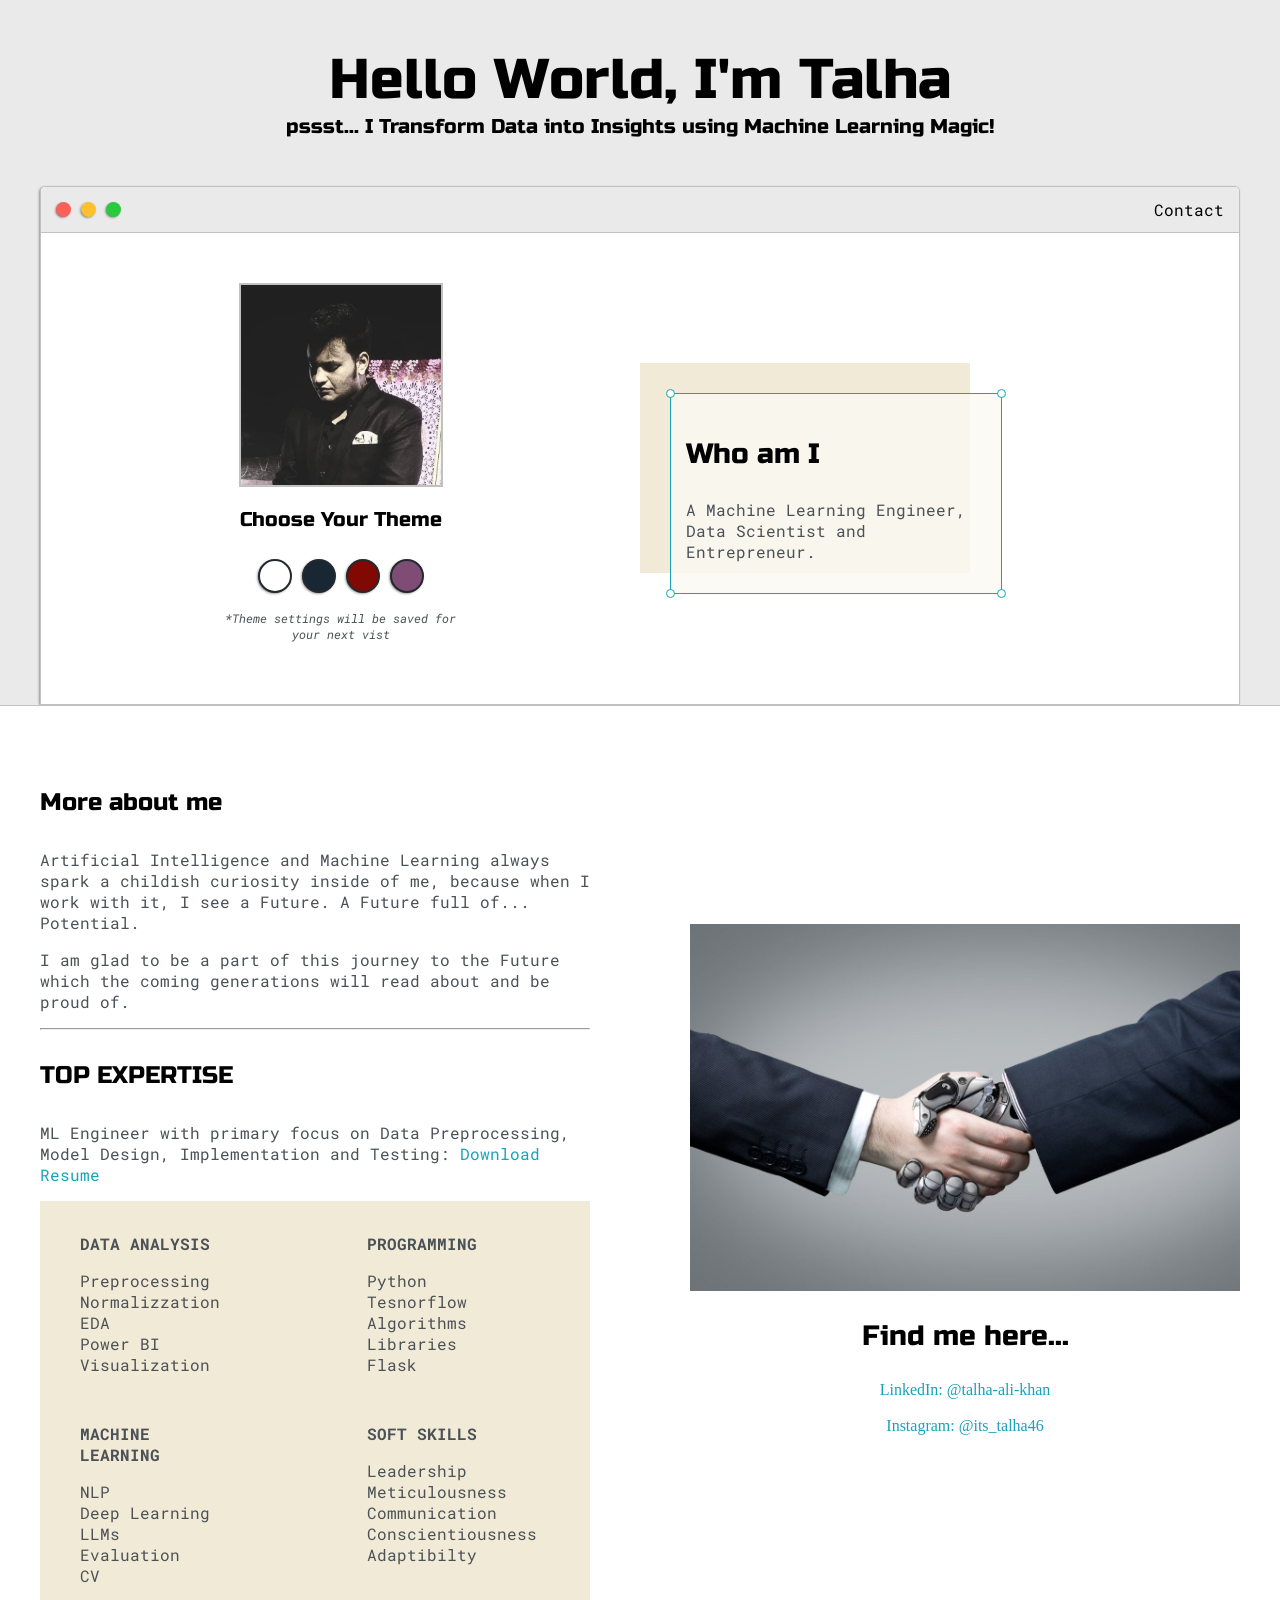
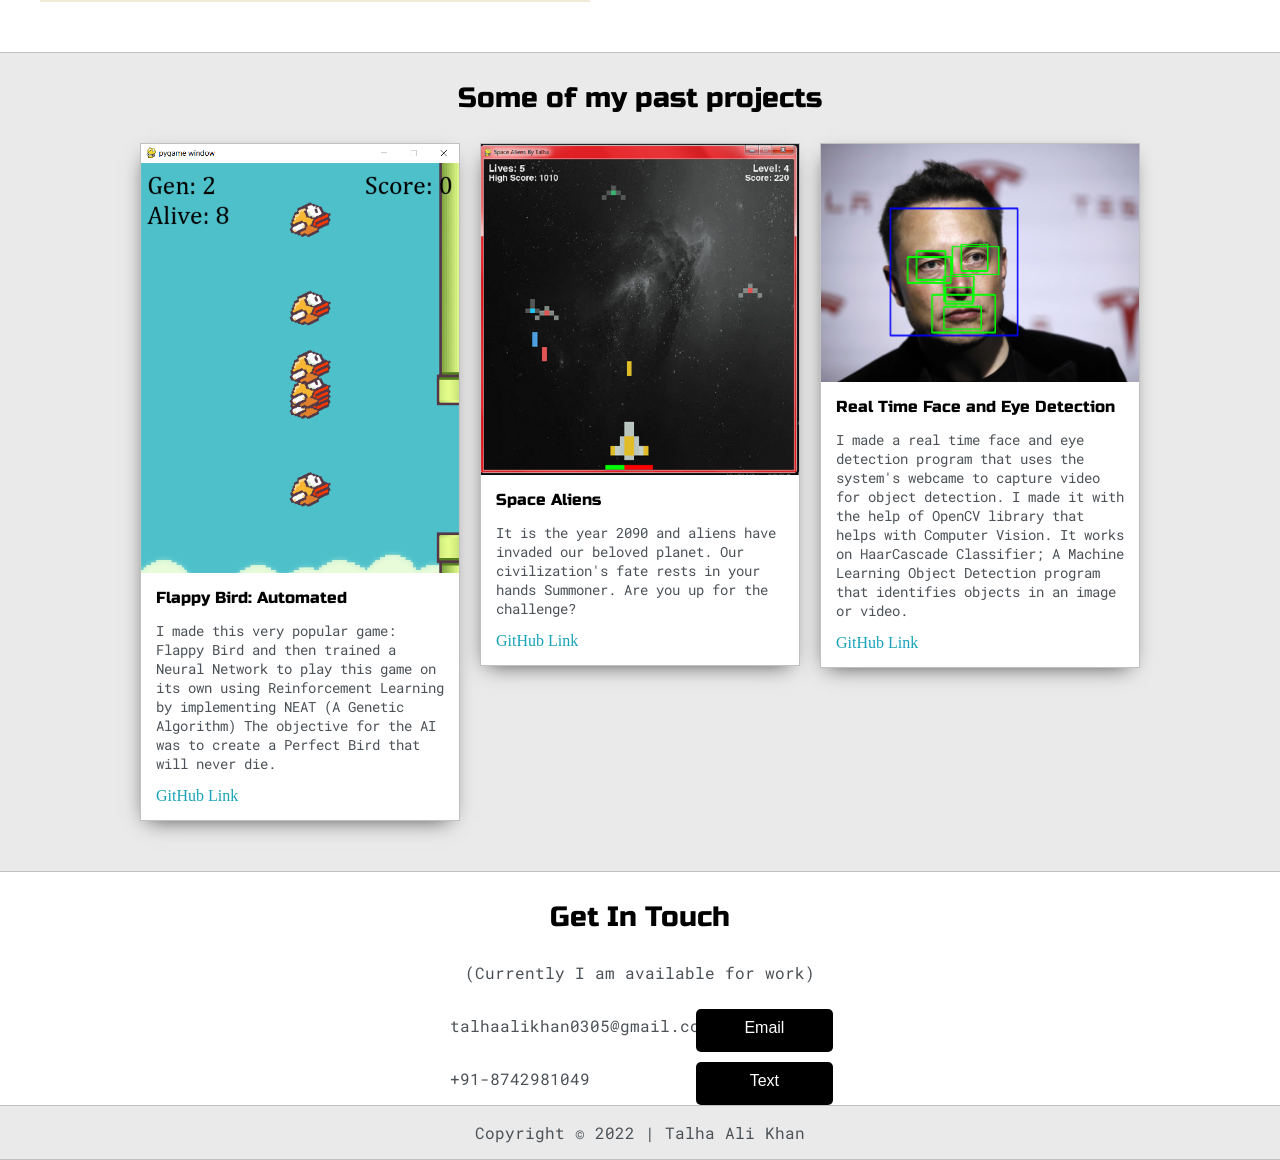
==== commit c3bce2d6: "Update index.html" ====
--- a/index.html
+++ b/index.html
@@ -148,7 +148,7 @@
 								<li>Meticulousness</li>
 								<li>Communication</li>
 								<li>Conscientiousness</li>
-                                <li>TFLearn</li>
+                                <li>Adaptibilty</li>
 							</ul>
 						</div>
 					</div>
@@ -156,13 +156,6 @@
 					<div class="social-links">
 						<img id="social_img" src="img/coverpic1.jpg" />
 						<h3>Find me here...</h3>
-
-						<a
-							target="_blank"
-							href="https://github.com/gorillacodes"
-							>Github: @talha46</a
-						>
-						<br />
 						<a
 							target="_blank"
 							href="https://www.linkedin.com/in/talha-ali-khan-b175851a1"
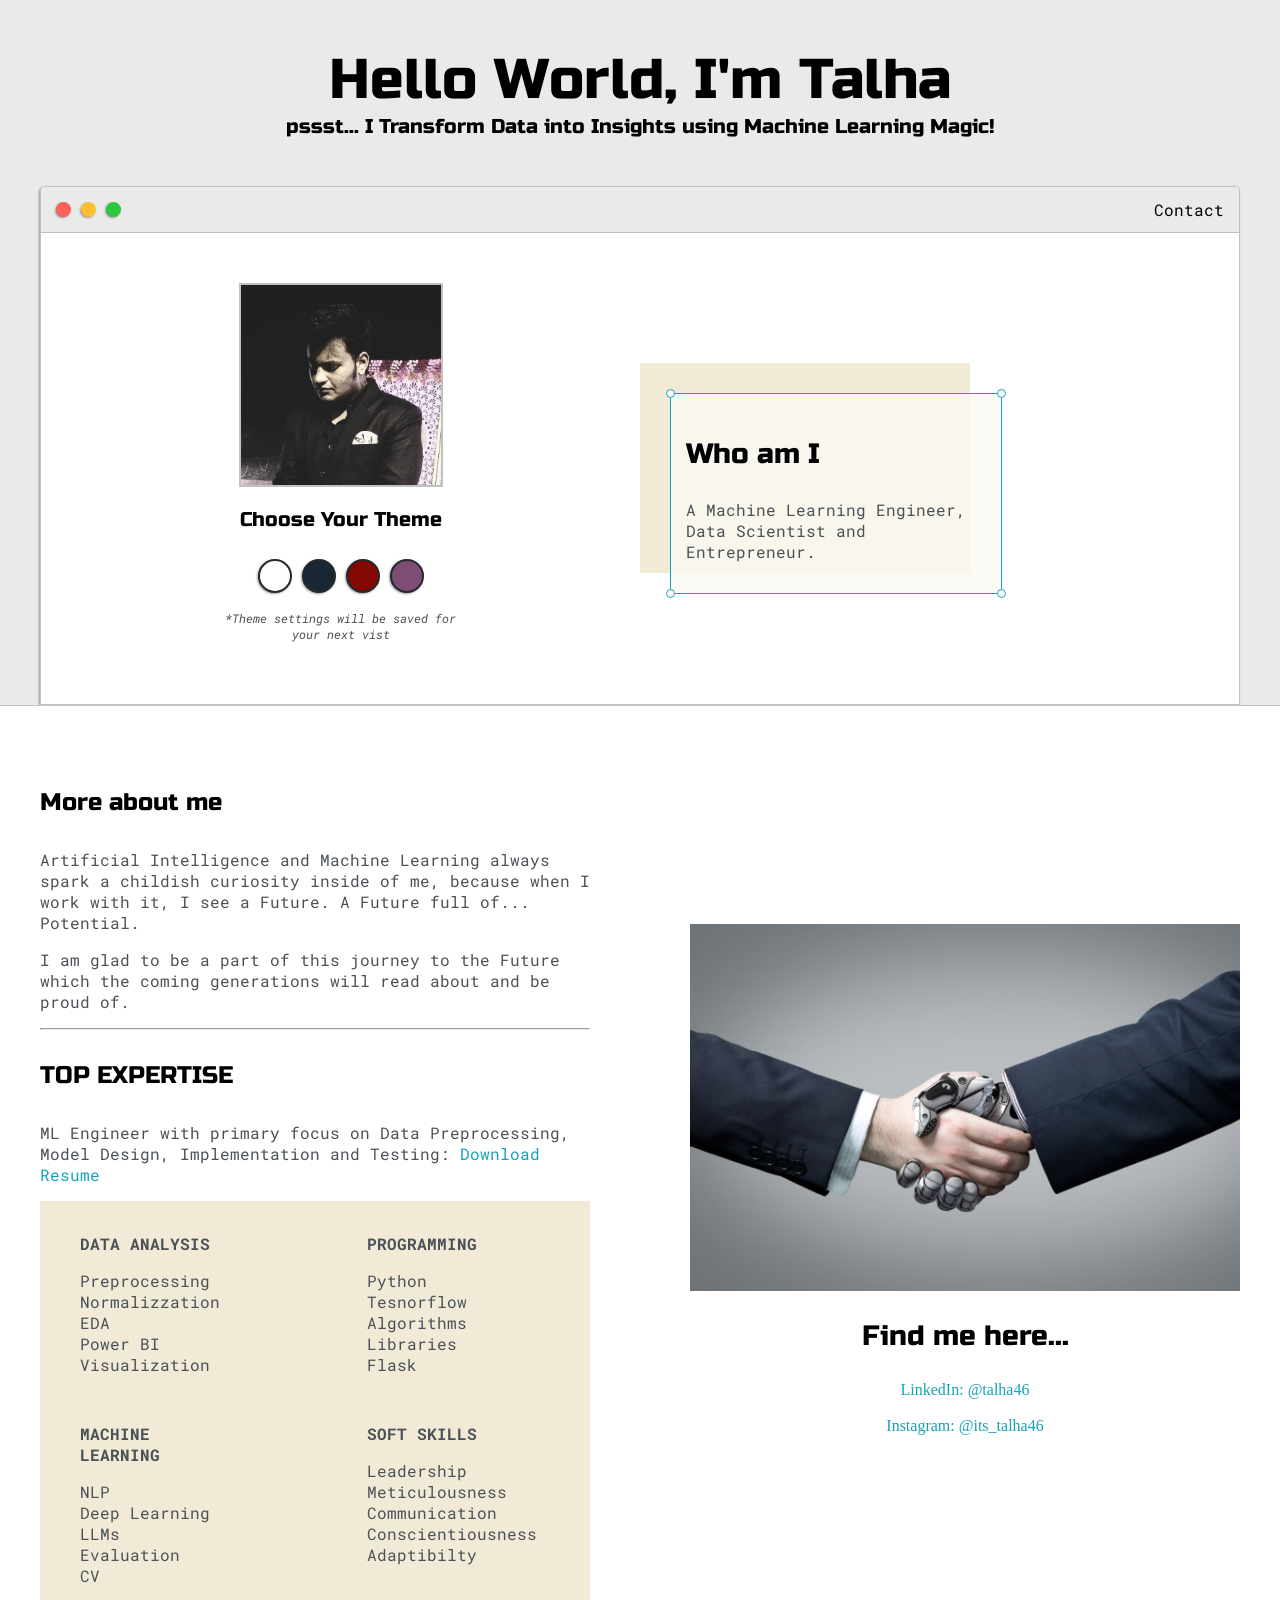
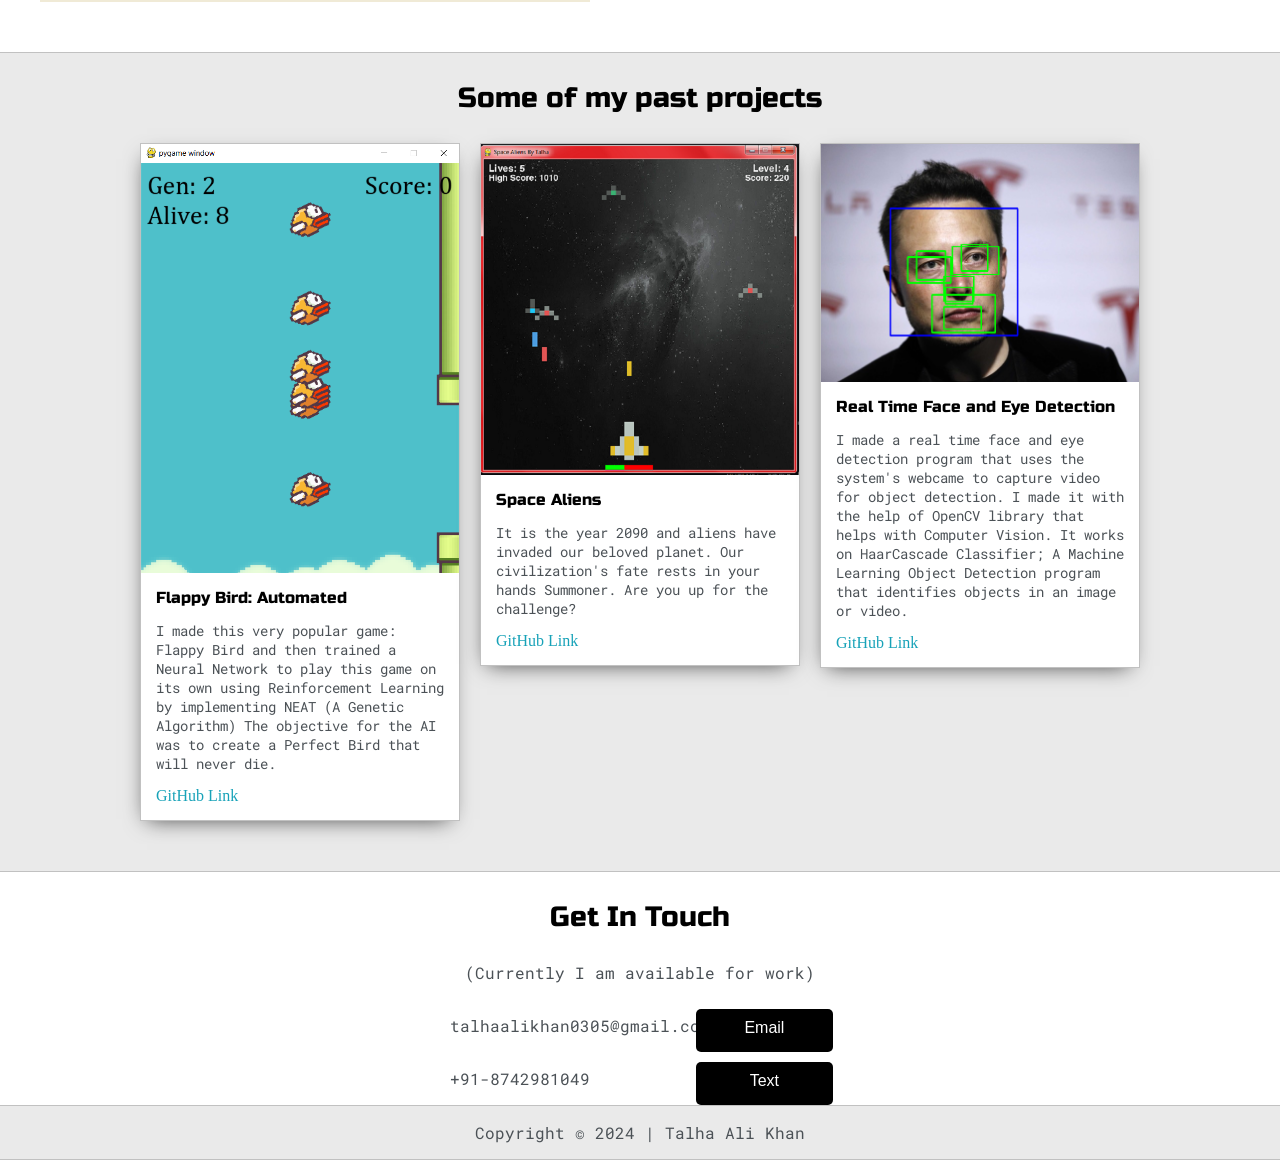
==== commit c863bb2b: "Update index.html" ====
--- a/index.html
+++ b/index.html
@@ -159,7 +159,7 @@
 						<a
 							target="_blank"
 							href="https://www.linkedin.com/in/talha-ali-khan-b175851a1"
-							>LinkedIn: @talha-ali-khan</a
+							>LinkedIn: @talha46</a
 						>
 						<br />
 						<a target="_blank" href="https://instagram.com/its_talha46"
@@ -290,7 +290,7 @@
 		</section>
 
 		<footer class="s1" id="footer">
-			<p>Copyright &copy; 2022 | Talha Ali Khan</p>
+			<p>Copyright &copy; 2024 | Talha Ali Khan</p>
 		</footer>
 
 		<script type="text/javascript" src="script.js"></script>
